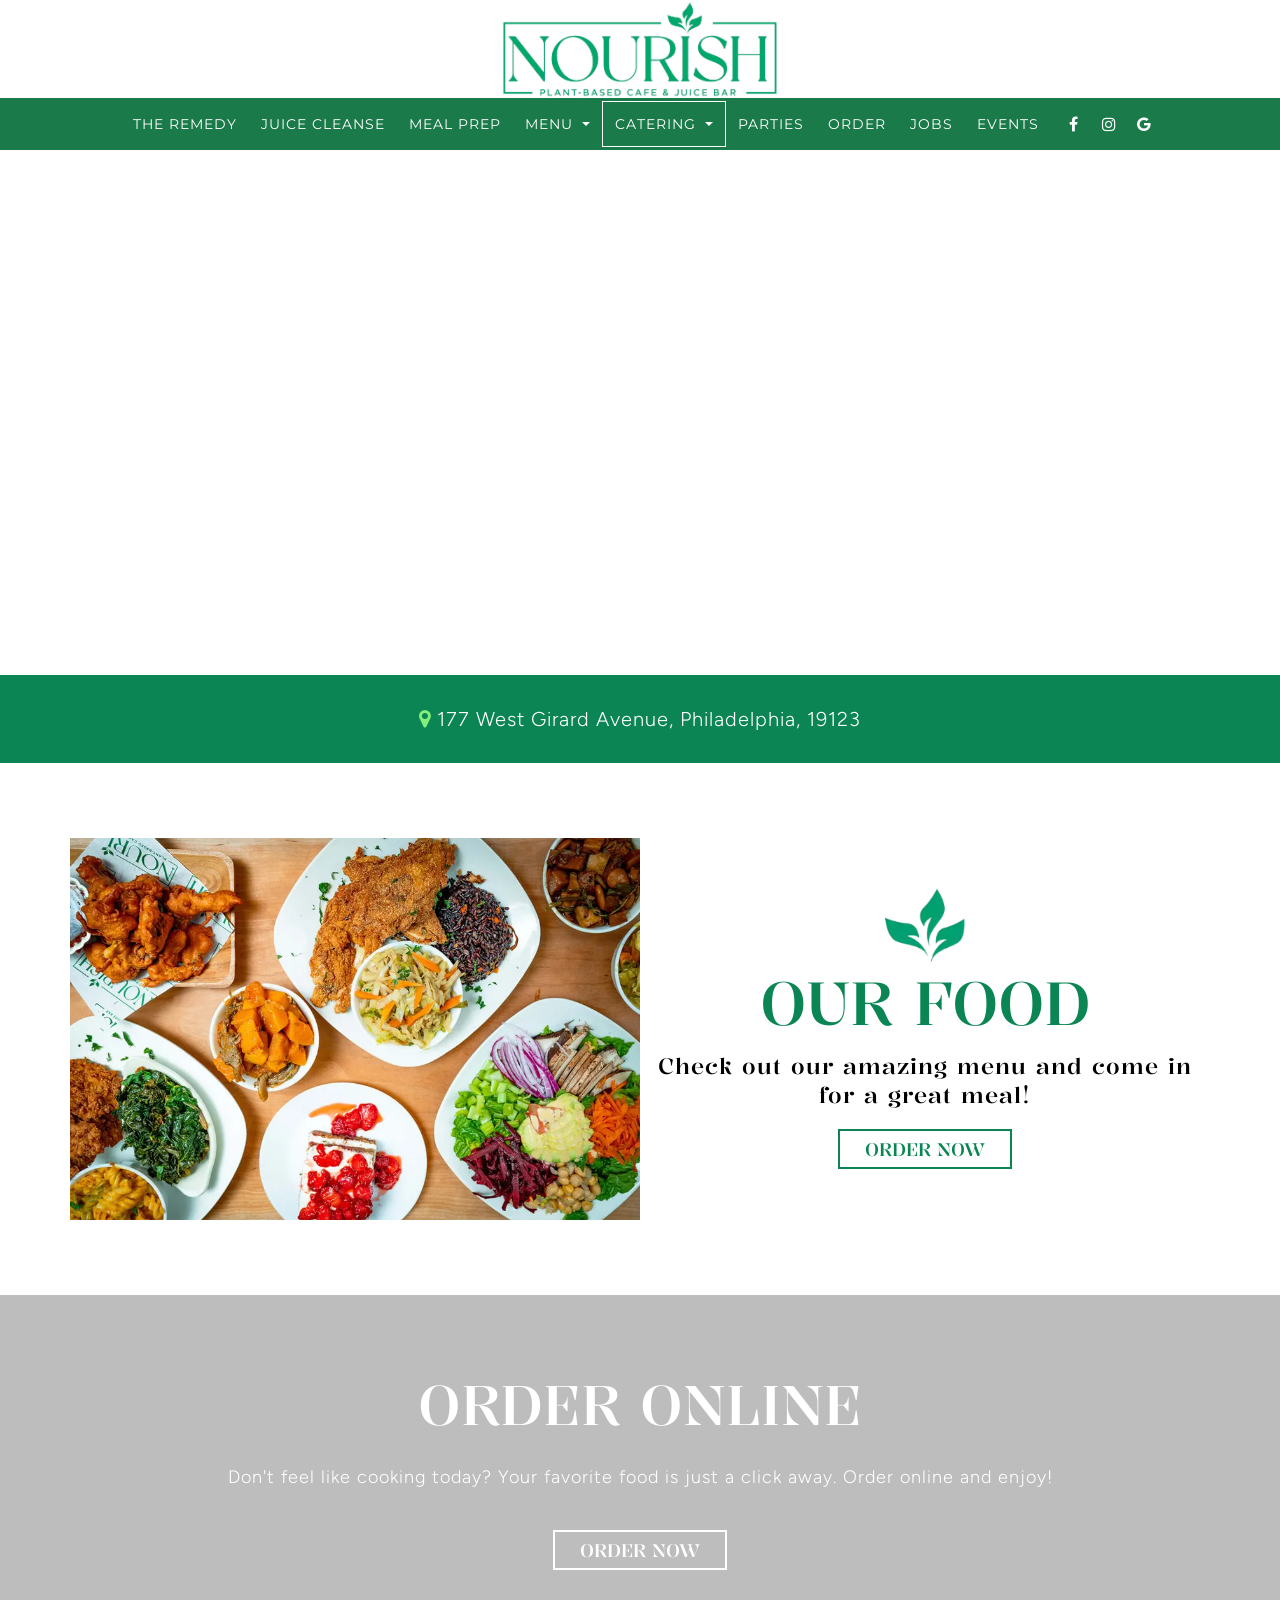
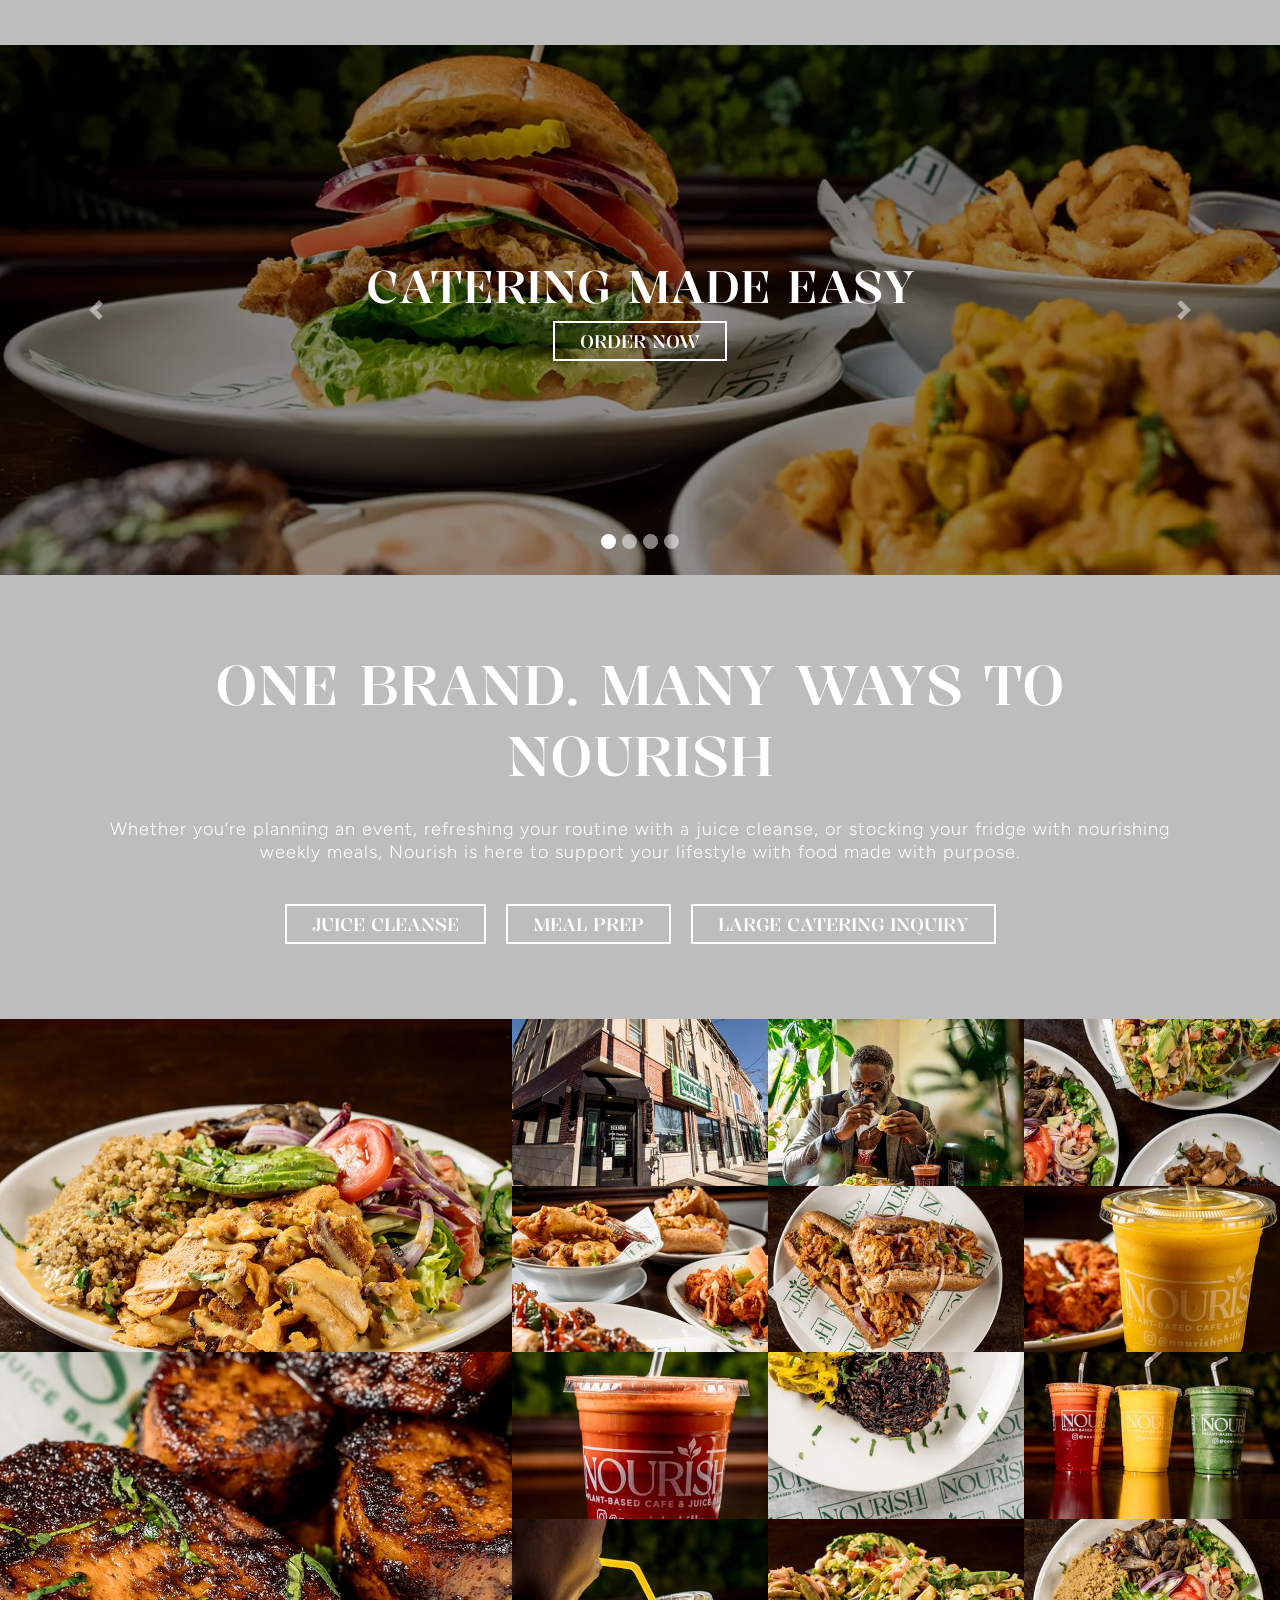
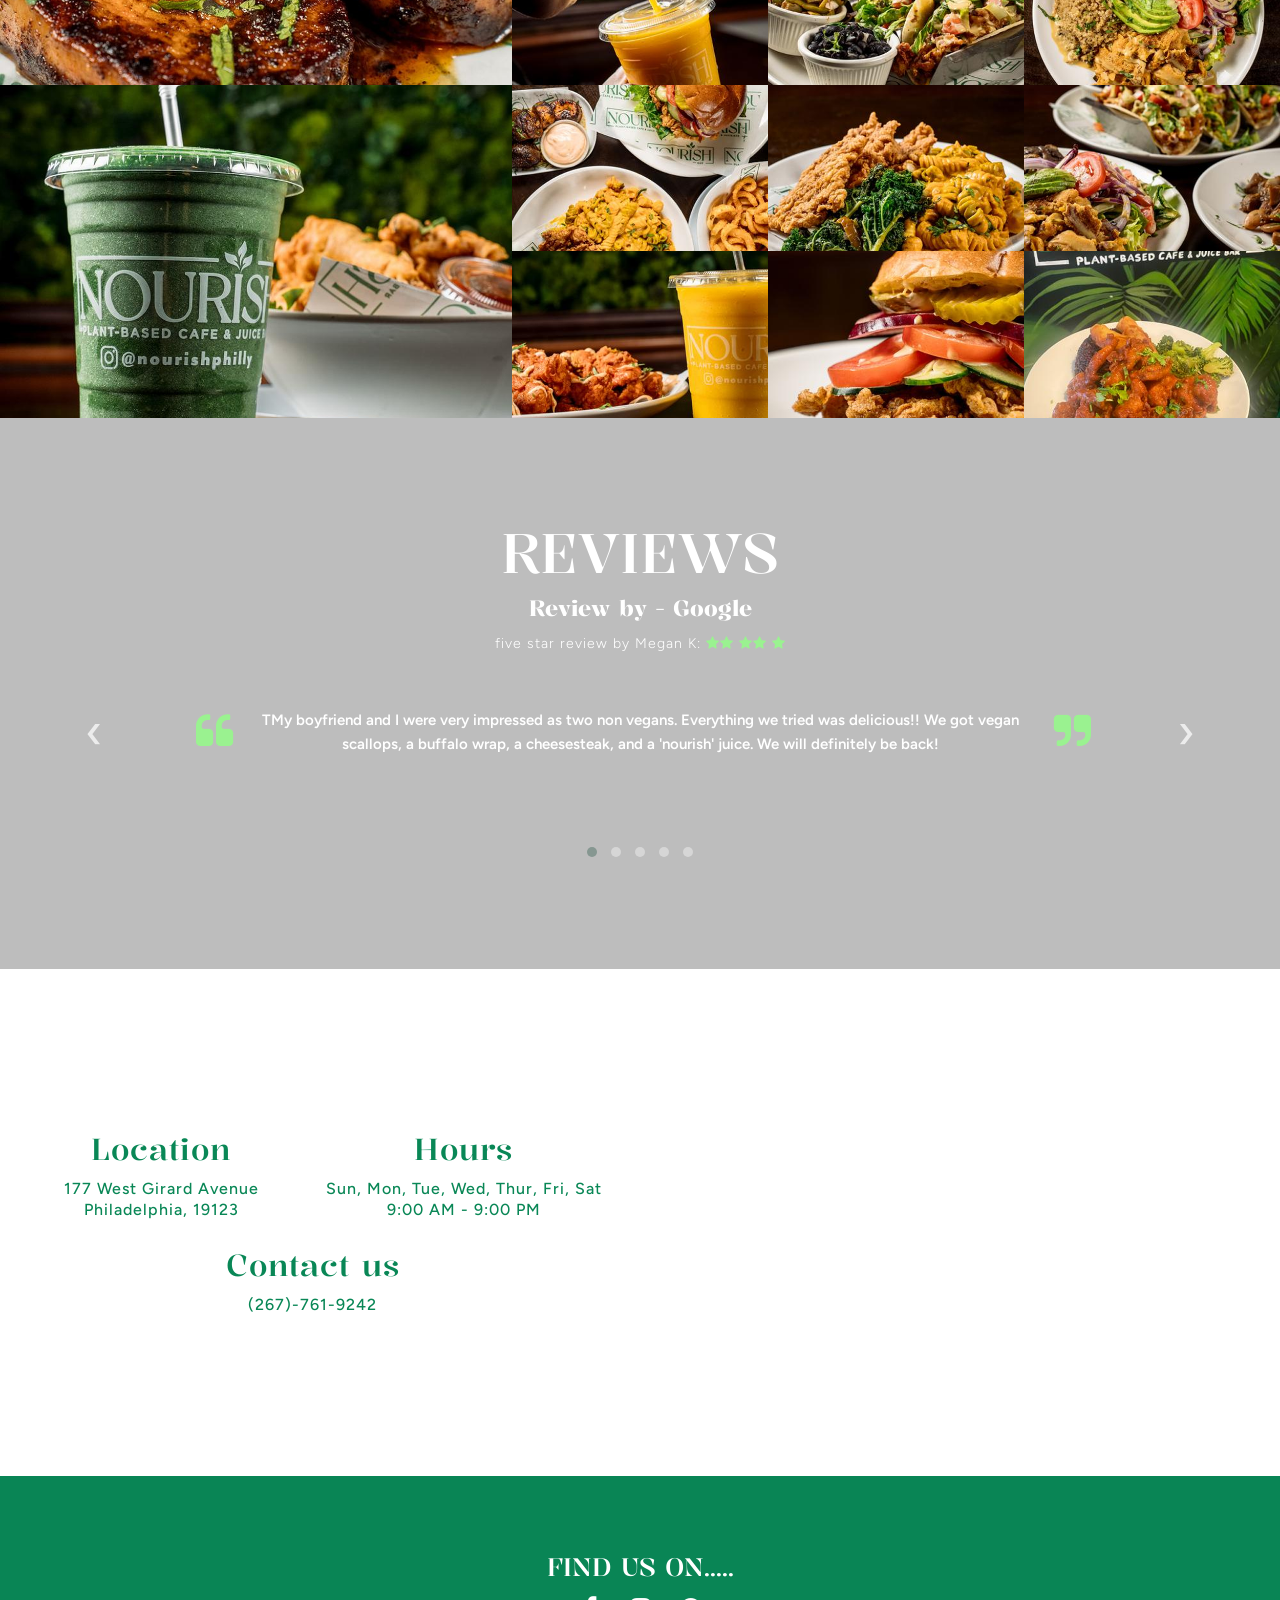
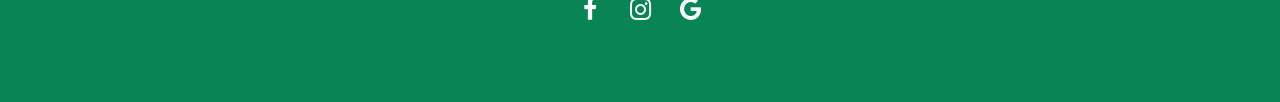
==== index.html @ 9f15de31 "Live pushed" ====
<!DOCTYPE html>
<html lang="en">
<head>
    <meta charset="UTF-8">
    <meta name="viewport" content="width=device-width, initial-scale=1.0, maximum-scale=1">
<meta http-equiv="Cache-Control" content="no-cache, no-store, must-revalidate">
<meta http-equiv="Pragma" content="no-cache">
<meta http-equiv="Expires" content="0">

    <title>Nourish - Home Page</title>
    <link rel="shortcut icon" type="image/jpg" href="assets/images/logo/fav-icon.jpg" />
    <!-- fonts -->
    <link rel="preconnect" href="https://fonts.googleapis.com">
    <link rel="preconnect" href="https://fonts.gstatic.com" crossorigin>
    <link href="https://fonts.googleapis.com/css2?family=Figtree:ital,wght@0,300..900;1,300..900&family=Kalnia:wght@100..700&family=Lato:ital,wght@0,100;0,300;0,400;0,700;0,900;1,100;1,300;1,400;1,700;1,900&family=Montserrat:ital,wght@0,100..900;1,100..900&family=Playfair:ital,opsz,wght@0,5..1200,300..900;1,5..1200,300..900&display=swap" rel="stylesheet">
    <!-- bootstrap -->
    <link rel="stylesheet" href="assets/plugins/booststrap/css/main.css" />
    <!-- owl carousel -->
    <link rel="stylesheet" href="assets/plugins/owl-carousel/owl.carousel.min.css" />
    <link rel="stylesheet" href="assets/plugins/owl-carousel/owl.theme.default.min.css" />
    <!--swiper-->
    <link rel="stylesheet" href="https://cdn.jsdelivr.net/npm/swiper/swiper-bundle.min.css">
    <link rel="stylesheet" href="https://cdnjs.cloudflare.com/ajax/libs/font-awesome/4.7.0/css/font-awesome.min.css">
    <!-- custome css -->
    <link rel="stylesheet" href="assets/css/style.css" />
    <link rel="stylesheet" href="assets/css/resp.css" />
</head>

<body id="page-body">
 
    <div class="page-wrapper">

      <div id="site-header"></div>


        <!--  -->
      <section class="headerSection">
        <div class="video-wrapper">
      
          <!-- VIDEO -->
          <video id="customVideo" autoplay="" muted="" playsinline="" loop="">
            <source src="https://assets.touch2success.com/static/b1cb275a788a9c10f60a93682b1e7039/img/1771952172phphYIK1J.mp4" type="video/mp4">
          </video>
      
          <!-- Play / Pause (starts as pause because autoplaying) -->
          <div class="play-btn" id="playButton">
            <i class="fa fa-pause"></i>
          </div>
      
          <!-- Mute / Unmute (starts muted) -->
          <div class="mute-btn" id="muteButton">
            <i class="fa fa-volume-off"></i>
          </div>
      
        </div>
      </section>
        
        <!--  -->
        <section class="container-fluid px-0">
          <div class="headerContent">
            <p class="mb-0">
            <span> <a href="#mapsSection"> <i class="fa fa-map-marker" aria-hidden="true"></i> </a>
             </span>  177 West Girard Avenue, Philadelphia,  19123
            </p>
          </div>
        </section>
        
        <!--  -->
        <section class="foodSection">
          <div class="container">
            <div class="row align-items-center">
              <div class="col-lg-6 col-md-6 col-sm-12 px-0">
                <div class="foodContentLeftImg">
                  <img loading="lazy" src="./assets/images/headerimg.png" class="img-fluid" alt="Nourish Food">
                </div>
              </div>
              <div class="col-lg-6 col-md-6 col-sm-12">
                <div class="foodContent">
                  <img loading="lazy" src="./assets/images/logo1.png" class="img-fluid logoImg" alt="Nourish Logo">
                  <h1>
                    Our Food
                  </h1>
                  <p>
                    Check out our amazing menu and come in for a great meal!
                  </p>
                  <a href="#" class="orderBtn">
                    Order Now
                  </a>
                </div>
              </div>
            </div>
          </div>
        </section>
        
        <!--  -->
        <section class="onlineSection">
            <div class="order-tmt-section tmt-section section-wrapper">
              <div class="container">
                <h2 class="text-white">Order online</h2>
                <p>Don't feel like cooking today? Your favorite food is just a click away. Order online and enjoy!</p>
                <a class="orderBtn two" href="#">Order Now</a>
              </div>
            </div>
        </section>
        
        <!--  -->
        <section class="carouselSection">
          <div class="container-fluid px-0">
              <div id="carousel" class="carousel slide p-0" data-ride="carousel">
                  <!-- Indicators -->
                  <ul class="carousel-indicators">
                      <li data-target="#carousel" data-slide-to="0" class="active"></li>
                      <li data-target="#carousel" data-slide-to="1"></li>
                      <li data-target="#carousel" data-slide-to="2"></li>
                      <li data-target="#carousel" data-slide-to="3"></li>
                  </ul>
                  <!-- The slideshow -->
                  <div class="carousel-inner">
                  <div class="carousel-item active">
                    <div class="carouselBg" style="background-image: url('./assets/images/carousel1.png');">
                      <div class="content">
                        <h2>
                          Catering made easy
                        </h2>
                        <a class="orderBtn two" href="#">Order Now</a>
                      </div>
                    </div>
                  </div>
                  <div class="carousel-item"> 
                    <div class="carouselBg" style="background-image: url('./assets/images/carousel2.png');">
                      <div class="content">
                        <h2>
                          To taste is to enjoy
                        </h2>
                        <a class="orderBtn two" href="#">Order Now</a>
                      </div>
                    </div>
                  </div>
                  <div class="carousel-item">
                    <div class="carouselBg" style="background-image: url('./assets/images/carousel3.png');">
        
                    </div> 
                  </div>
                  <div class="carousel-item">
                    <div class="carouselBg" style="background-image: url('./assets/images/carousel4.png');">
                      <div class="content">
                        <h2>
                          Your Private Party Spot
                        </h2>
                        <a class="orderBtn two" href="#">Order Now</a>
                      </div>
                    </div>
                  </div>
                  </div>
                  <!-- Left and right controls -->
                  <a class="carousel-control-prev" href="#carousel" data-slide="prev">
                  <span class="carousel-control-prev-icon"></span>
                  </a>
                  <a class="carousel-control-next" href="#carousel" data-slide="next">
                  <span class="carousel-control-next-icon"></span>
                  </a>
              </div>
          
          </div>
          </section>

          <section class="onlineSection">
            <div class="order-tmt-section tmt-section section-wrapper">
              <div class="container">
                <h2 class="text-white">One Brand. Many Ways to Nourish</h2>
                <p>Whether you’re planning an event, refreshing your routine with a juice cleanse, or stocking your fridge with nourishing weekly meals, Nourish is here to support your lifestyle with food made with purpose.</p>
                <div class="brandBtns">
                  <a class="orderBtn two" href="/juice.html">Juice Cleanse</a>
                  <a class="orderBtn two" href="/meal.html">Meal Prep</a>
                  <a class="orderBtn two" href="/catering.html">Large catering inquiry</a>
                </div>
              </div>
            </div>
        </section>
        
         
      
      <!--  -->
        <section class="gallerySection">
       
      
              
      
              <!--  You'll need to add Google Icons to your project for the icons I use. Or use whatever you'd like. I'm a developer; not your mom -->
      
              <div class="gallery">
                  <div class="item bigImg">
                  <div class="lightbox_img_wrap">
                      <img class="lightbox-enabled" src="./assets/images/g1.png" alt="Nourish Order Online" data-imgsrc="./assets/images/g1.png">
                    </div>  
                  </div>
                  <div class="item">
                    <div class="lightbox_img_wrap">
                        <img class="lightbox-enabled" src="./assets/images/g2.png" alt="Nourish Order Online" data-imgsrc="./assets/images/g2.png">
                      </div>   
                  </div>
                  <div class="item">
                    <div class="lightbox_img_wrap">
                        <img class="lightbox-enabled" src="./assets/images/g3.png" alt="Nourish Order Online" data-imgsrc="./assets/images/g3.png">
                      </div>  
                  </div>
                  <div class="item">
                    <div class="lightbox_img_wrap">
                        <img class="lightbox-enabled" src="./assets/images/g4.png" alt="Nourish Order Online" data-imgsrc="./assets/images/g4.png">
                      </div>   
                  </div>
                  <div class="item">
                    <div class="lightbox_img_wrap">
                        <img class="lightbox-enabled" src="./assets/images/g5.png" alt="Nourish Order Online" data-imgsrc="./assets/images/g5.png">
                      </div>   
                  </div>
                  <div class="item">
                    <div class="lightbox_img_wrap">
                        <img class="lightbox-enabled" src="./assets/images/g6.png" alt="Nourish Order Online" data-imgsrc="./assets/images/g6.png">
                      </div>  
                  </div>
                  <div class="item">
                    <div class="lightbox_img_wrap">
                        <img class="lightbox-enabled" src="./assets/images/g7.png" alt="Nourish Order Online" data-imgsrc="./assets/images/g7.png">
                      </div> 
                  </div>
                </div>
            
                <div class="gallery">
                  <div class="item bigImg">
                    <div class="lightbox_img_wrap">
                        <img class="lightbox-enabled" src="./assets/images/g8.png" alt="Nourish Order Online" data-imgsrc="./assets/images/g8.png">
                      </div>  
                  </div>
                  <div class="item">
                    <div class="lightbox_img_wrap">
                        <img class="lightbox-enabled" src="./assets/images/g9.png" alt="Nourish Order Online" data-imgsrc="./assets/images/g9.png">
                      </div>   
                  </div>
                  <div class="item">
                    <div class="lightbox_img_wrap">
                        <img class="lightbox-enabled" src="./assets/images/g10.png" alt="Nourish Order Online" data-imgsrc="./assets/images/g10.png">
                      </div>   
                  </div>
                  <div class="item">
                    <div class="lightbox_img_wrap">
                        <img class="lightbox-enabled" src="./assets/images/g11.png" alt="Nourish Order Online" data-imgsrc="./assets/images/g11.png">
                      </div> 
                  </div>
                  <div class="item">
                    <div class="lightbox_img_wrap">
                        <img class="lightbox-enabled" src="./assets/images/g12.png" alt="Nourish Order Online" data-imgsrc="./assets/images/g12.png">
                      </div>   
                  </div>
                  <div class="item">
                    <div class="lightbox_img_wrap">
                        <img class="lightbox-enabled" src="./assets/images/g13.png" alt="Nourish Order Online" data-imgsrc="./assets/images/g13.png">
                      </div>   
                  </div>
                  <div class="item">
                    <div class="lightbox_img_wrap">
                        <img class="lightbox-enabled" src="./assets/images/g14.png" alt="Nourish Order Online" data-imgsrc="./assets/images/g14.png">
                      </div>   
                  </div>
                </div>
            
                <div class="gallery">
                  <div class="item bigImg">
                    <div class="lightbox_img_wrap">
                        <img class="lightbox-enabled" src="./assets/images/g15.png" alt="Nourish Order Online" data-imgsrc="./assets/images/g15.png">
                      </div>   
                  </div>
                  <div class="item">
                    <div class="lightbox_img_wrap">
                        <img class="lightbox-enabled" src="./assets/images/g16.png" alt="Nourish Order Online" data-imgsrc="./assets/images/g16.png">
                      </div>   
                  </div>
                  <div class="item">
                    <div class="lightbox_img_wrap">
                        <img class="lightbox-enabled" src="./assets/images/g17.png" alt="Nourish Order Online" data-imgsrc="./assets/images/g17.png">
                      </div>   
                  </div>
                  <div class="item">
                    <div class="lightbox_img_wrap">
                        <img class="lightbox-enabled" src="./assets/images/g18.png" alt="Nourish Order Online" data-imgsrc="./assets/images/g18.png">
                      </div>   
                  </div>
                  <div class="item">
                    <div class="lightbox_img_wrap">
                        <img class="lightbox-enabled" src="./assets/images/g19.png" alt="Nourish Order Online" data-imgsrc="./assets/images/g19.png">
                      </div>  
                  </div>
                  <div class="item">
                    <div class="lightbox_img_wrap">
                        <img class="lightbox-enabled" src="./assets/images/g20.png" alt="Nourish Order Online" data-imgsrc="./assets/images/g20.png">
                      </div>  
                  </div>
                  <div class="item">
                    <div class="lightbox_img_wrap">
                        <img class="lightbox-enabled" src="./assets/images/g21.png" alt="Nourish Order Online" data-imgsrc="./assets/images/g21.png">
                      </div>   
                  </div>
                </div>
      
      <section class="lightbox-container">
        <div class="lightbox-image-wrapper">
        <img alt="lightboximage" class="lightbox-image">
           
          <span class="material-symbols-outlined material-icons lightbox-btn left" id="left">
          <i class="fa fa-arrow-left" aria-hidden="true"></i>
          </span>
            <span class="material-symbols-outlined material-icons lightbox-btn right" id="right">
              <i class="fa fa-arrow-right" aria-hidden="true"></i>
          </span>
          <span id="close" class="close material-icons material-symbols-outlined">
              <i class="fa fa-times" aria-hidden="true"></i>
          </span>
        </div>
      </section>
      
            
          </section>
      
          <!--  -->
          <section class="reviewSection"> 
      
            <div class="container">
      
              <h2 class="text-center">
                Reviews
              </h2>
      
              <div class="carouselCenter">
                <div class="owl-carousel owl-theme">
                    <div class="item hovercontent">
                      <div class="reviewContent">
                        <h3>Review by - Google</h3>
                        <p>
                          <span class="visuallyhidden">five star review by</span>
                        Megan K:
                          <i class="fa fa-star"></i><i class="fa fa-star"></i>
                          <i class="fa fa-star"></i><i class="fa fa-star"></i>
                          <i class="fa fa-star"></i>
                        </p>
              
                        <div class="review-text">
                          <i class="fa fa-quote-left quote-left"></i>
                          <blockquote>
                            TMy boyfriend and I were very impressed as two non vegans. Everything we tried was delicious!! We got vegan scallops, a buffalo wrap, a cheesesteak, and a 'nourish' juice. We will definitely be back!
                          </blockquote>
                          <i class="fa fa-quote-right quote-right"></i>
                        </div>
                      </div>
                    </div>
                    <div class="item hovercontent">
                      <div class="reviewContent">
                        <h3>Review by – Google</h3>
                        <p>
                          <span class="visuallyhidden">five star review by</span>
                          Linda S:
                          <i class="fa fa-star"></i><i class="fa fa-star"></i>
                          <i class="fa fa-star"></i><i class="fa fa-star"></i>
                          <i class="fa fa-star"></i>
                        </p>
              
                        <div class="review-text">
                          <i class="fa fa-quote-left quote-left"></i>
                          <blockquote>
                              The team was friendly. The food was amazing. I am not vegan and I didn't even miss meat. Felt like soul food and a calm environment.
                          </blockquote>
                          <i class="fa fa-quote-right quote-right"></i>
                        </div>
                      </div>
                    </div>
                    <div class="item hovercontent">
                      <div class="reviewContent">
                        <h3>Review by – Google</h3>
                        <p>
                          <span class="visuallyhidden">five star review by</span>
                          Suzann C:
                          <i class="fa fa-star"></i><i class="fa fa-star"></i>
                          <i class="fa fa-star"></i><i class="fa fa-star"></i>
                          <i class="fa fa-star"></i>
                        </p>
              
                        <div class="review-text">
                          <i class="fa fa-quote-left quote-left"></i>
                          <blockquote>
                              I absolutely love Nourish! Food is so good! My go to Vegan spot in Philly!! My favorite is the fried chicken made from mushroom. They do not disappoint!
                          </blockquote>
                          <i class="fa fa-quote-right quote-right"></i>
                        </div>
                      </div>
                    </div>
                    <div class="item hovercontent">
                      <div class="reviewContent">
                        <h3>Review by – Google</h3>
                        <p>
                          <span class="visuallyhidden">five star review by</span>
                          Kate C:
                          <i class="fa fa-star"></i><i class="fa fa-star"></i>
                          <i class="fa fa-star"></i><i class="fa fa-star"></i>
                          <i class="fa fa-star"></i>
                        </p>
              
                        <div class="review-text">
                          <i class="fa fa-quote-left quote-left"></i>
                          <blockquote>
                              The juices and smoothies are excellent and the food is out of this world! I had the vegan Fried Chicken Sandwich tonight and it was NEXT LEVEL! Maybe the best I've ever had. I can't wait to go back to try more of the menu.
                          </blockquote>
                          <i class="fa fa-quote-right quote-right"></i>
                        </div>
                      </div>
                    </div>
                    <div class="item hovercontent">
                      <div class="reviewContent">
                        <h3>Review by – Google</h3>
                        <p>
                          <span class="visuallyhidden">five star review by</span>
                          Taylor F:
                          <i class="fa fa-star"></i><i class="fa fa-star"></i>
                          <i class="fa fa-star"></i><i class="fa fa-star"></i>
                          <i class="fa fa-star"></i>
                        </p>
              
                        <div class="review-text">
                          <i class="fa fa-quote-left quote-left"></i>
                          <blockquote>
                              Honestly some of the best food in the city. Immaculate vibes, friendly workers, huge portions. The breading on the fried mushrooms is to die for.
                          </blockquote>
                          <i class="fa fa-quote-right quote-right"></i>
                        </div>
                      </div>
                    </div>
      
                </div>
            </div>
            </div>
            
          </section>
      
          <!--  -->
          <section class="mapSection">
            <div class="container-fluid px-0">
              <div class="row justify-content-center align-items-center">
                <div class="col-lg-6 col-md-7 col-sm-12 px-0">
                  <div class="locationContents">
                    <div class="locOne">
                      <p>
                        <span> Location </span> 177 West Girard Avenue <br> Philadelphia, 19123
                      </p>
                    </div>
                    <div class="locOne two">
                      <p>
                        <span> Hours </span> Sun, Mon, Tue, Wed, Thur, Fri, Sat <br> 9:00 AM - 9:00 PM
                      </p>
                    </div>
                    <div class="locTwo">
                      <p class="mb-0">
                        <span> Contact us </span>
                        <a href="tel:(267)-761-9242"> (267)-761-9242 </a>
                      </p>
                    </div>
                  </div>
                  
                  
                  
                </div>
                <div class="col-lg-6 col-md-5 col-sm-12 px-0">
                  <div class="maps" id="mapsSection">
                    <iframe src="https://www.google.com/maps/embed?pb=!1m18!1m12!1m3!1d3057.737915063588!2d-75.13887!3d39.969612!2m3!1f0!2f0!3f0!3m2!1i1024!2i768!4f13.1!3m3!1m2!1s0x89c6c86eec733bcb%3A0x32b869b15f06f24c!2s177%20W%20Girard%20Ave%2C%20Philadelphia%2C%20PA%2019123%2C%20USA!5e0!3m2!1sen!2sin!4v1772026514512!5m2!1sen!2sin" style="border:0;" allowfullscreen="" loading="lazy" referrerpolicy="no-referrer-when-downgrade"></iframe>
                  </div>
                </div>
              </div>
            </div>
          </section>
      
          <!--  -->
         
          <div id="footer"></div>
        
        </div>


    
    

    <!-- jquery -->
    <script src="assets/plugins/jquery/slim.js"></script>
    <!-- bootstrap -->
    <script src="assets/plugins/booststrap/js/popper.js"></script>
    <script src="assets/plugins/booststrap/js/main.js"></script>
<script src="https://code.jquery.com/jquery-3.5.1.slim.min.js"></script>

    <!-- owl carousel -->
    <script src="assets/plugins/owl-carousel/owl.carousel.min.js"></script>
    <!-- custome js -->
    <script src="assets/js/custome.js"></script>
</body>
</html>
---- assets/css/style.css ----
:root{
  --html-primary : #0b8553;
  --html-secondary :#008654;
  --black-color : #000000;
  --white-color : #ffffff;
  --line-color: #067acc;
  --green:      #1a7a4a;
  --green-dark: #155e39;
  --red-accent: #c0392b;
  --white:      #ffffff;
}

body, html {
  scroll-behavior: smooth;
}

/* HEADER */
 

/* ─────────────────────────────────────────
   ROOT FIX: position:fixed takes the header
   completely out of document flow.
   The page body NEVER reflows when the
   header shrinks, so the jerk is impossible.
───────────────────────────────────────── */
#site-header {
  position: fixed;
  top: 0; left: 0; right: 0;
  z-index: 1000;
  will-change: transform;        /* own GPU layer */
  transition: box-shadow 0.35s ease;
}

#site-header.scrolled {
  box-shadow: 0 3px 16px rgba(0,0,0,0.18);
}

 

/* ── Logo bar ── */
.logo-bar {
  background: var(--white);
  text-align: center; 
  transition: padding 0.35s ease;
}
#site-header.scrolled .logo-bar img{ width: 150px; transition: all 0.2s linear; } 
#site-header .logo-bar img{transition: all 0.2s linear; } 

/* ── Logo box ── */
.logo-wrap {
  position: relative;
  transition: padding 0.35s ease;
}
#site-header.scrolled .logo-wrap { padding: 4px 16px 3px; }
.logo-wrap img{ 
  width: 280px;
}
/* leaf decorations */
 
.logo-wrap::before { left: 22px;  transform: rotate(-20deg); }
.logo-wrap::after  { right: 22px; transform: scaleX(-1) rotate(-20deg); }
#site-header.scrolled .logo-wrap::before,
#site-header.scrolled .logo-wrap::after { opacity: 0; }

/* ── Logo text
   CRITICAL: font-size NEVER changes.
   We scale with transform — GPU only, zero reflow. ── */
.logo-name {
  font-family: 'Playfair Display', serif;
  font-size: 2.6rem;           /* constant */
  font-weight: 700;
  letter-spacing: 6px;
  color: var(--green);
  line-height: 1;
  text-transform: uppercase;
  display: inline-block;
  transform-origin: top center;
  transition: transform 0.35s ease, letter-spacing 0.35s ease;
}
#site-header.scrolled .logo-name {
  transform: scale(0.52);      /* looks like ~1.35rem, no layout shift */
  letter-spacing: 3px;
}

html {
  overflow-y: scroll;
}

/* ── Subtitle ── */
.logo-sub {
  font-family: 'Lato', sans-serif;
  font-size: 0.58rem;
  letter-spacing: 3.5px;
  color: var(--green);
  text-transform: uppercase;
  margin-top: 2px;
  display: block;
  transform-origin: top center;
  transition: opacity 0.3s ease, transform 0.3s ease, margin-top 0.3s ease;
}
#site-header.scrolled .logo-sub {
  opacity: 0;
  transform: scaleY(0);
  margin-top: 0;
}

/* ── Nav bar ── */
.main-nav { background: var(--green); }

.main-nav .navbar { padding: 0; min-height: 48px; }

.main-nav .navbar-nav .nav-link,
.main-nav .navbar-nav .dropdown-toggle {
  font-size: 14px;
  font-weight: 400;
  letter-spacing: 1px;
  text-transform: uppercase;
  color: #fff !important;
  padding: 14px 12px !important;
  transition: background 0.2s;
  position: relative;
  font-family: "Montserrat", sans-serif;
}
/* .main-nav .navbar-nav .nav-item:hover > .nav-link { background: rgba(0,0,0,0.15); } */

.main-nav .navbar-nav .nav-item.highlighted > .nav-link {
  border: 1.5px solid #fff;
  padding: 10px 12px !important;
}
.social-icons-holder.mobile {
  display: none !important;
}

.social-icons .nav-link { font-size: 1rem; padding: 14px 7px !important; }
.navbar .social-links {
  gap: 5px;
}
.navbar .contact-icon {
  width: 30px;
  height: 30px;
}
.nav-link::before{
  content: '';
  position: absolute;
  bottom: 10px;
  left: 0;
  width: 0; 
  transition: all 0.3s linear;
  border-bottom: 2px solid var(--white-color);
}
.nav-link:hover::before{
  width: 100%;
}
.dropdown-item {
  font-family: "Montserrat", sans-serif;
  font-weight: 300;
  color: #fff;
  font-size: 14px;
}


/* ── Smooth dropdown — open AND close ── */
.main-nav .dropdown-menu {
  display: block !important;
  max-height: 0;
  overflow: hidden;
  visibility: hidden;
  transition: max-height 0.5s linear, visibility 0s linear 0.35s;
}

.main-nav .dropdown-menu.show {
  max-height: 300px;
  visibility: visible;
  transition: max-height 0.5s linear, visibility 0s linear 0s;
}


/* Dropdowns */
.dropdown-menu {
  background: var(--green);
  border: none; border-radius: 0;
  min-width: 160px; padding: 0; margin-top: 0;
}
.dropdown-menu .dropdown-item {
  /* font-family: 'Lato', sans-serif;
  font-size: 0.72rem; font-weight: 700;
  letter-spacing: 1.4px; text-transform: uppercase;
  color: #fff; padding: 10px 18px; */
}
.dropdown-menu .dropdown-item:hover { background: rgba(255,255,255,0.12); color: #fff; }

/* Hamburger */
.navbar-toggler { border-color: rgba(255,255,255,0.5); }
.navbar-toggler-icon {
  background-image: url("data:image/svg+xml,%3csvg xmlns='http://www.w3.org/2000/svg' width='30' height='30' viewBox='0 0 30 30'%3e%3cpath stroke='rgba(255,255,255,0.9)' stroke-linecap='round' stroke-miterlimit='10' stroke-width='2' d='M4 7h22M4 15h22M4 23h22'/%3e%3c/svg%3e");
}

/* ── Hero ── */
.hero-placeholder {
  height: 1800px;
  background: linear-gradient(160deg, #c8d8c8 0%, #a0b8a0 50%, #8aaa8a 100%);
  display: flex; align-items: center; justify-content: center;
  color: rgba(255,255,255,0.75);
  font-family: 'Lato', sans-serif; font-size: 0.9rem;
  letter-spacing: 2px; text-transform: uppercase;
}

/* HEADER */

 .close:not(:disabled):not(.disabled):focus,  .close:not(:disabled):not(.disabled):hover {
    opacity: 1;
}

         .gallerySection {
            z-index: 99;
        }

 .lightbox-container {
    position: fixed;
}
 .lightboxpreview {
   transition: all .3s linear;
padding-top:60%;
  cursor:pointer;
  background-size:cover;
}
   
 .lightbox-content {
max-height:75svh;
  height:75svh;
}

 .lightbox-close { 
  cursor:pointer;
    margin-left: auto;
  position:absolute;
  right:-30px;
  top:-30px;
  color:white;
    font-size: 2rem;
    font-weight: 700;
    line-height: 1;}

     .modalscale {transform:scale(0);
opacity:0;}



 .lightbox-container,  .lightbox-btn,  .lightbox-image-wrapper,  .lightbox-enabled{transition:all .4s ease-in-out;}
.lightbox_img_wrap {padding-top:65%;
  position:relative;
  overflow:hidden;
  width: 100%;
  height: 100%;
}
 .lightbox-enabled:hover {
  transform:scale(1.1)
}
 .lightbox-enabled {width:100%;
height:100%;
  position:absolute;
  top:0;
object-fit:cover;
cursor:pointer;}

 .lightbox-container {width:100vw;
height:100vh;
position:fixed;
top:0;
left:0;
  display:flex;
  align-items:center;
  justify-content:center;
background-color:rgba(0,0,0,.6);
z-index:9999;
opacity:0;
pointer-events:none;
}

 .lightbox-container.active {
  opacity:1;
  pointer-events:all;
}
 .lightbox-image-wrapper {
  display:flex;
  transform:scale(0);
  align-items:center;
  justify-content:center;
  max-width:90vw;
  max-height:90vh;
  position: relative;
    background: #fff;
    padding: 5px;
}
 .lightbox-container.active .lightbox-image-wrapper {transform:scale(1);}
 .lightbox-btn,  #close {
    color: white;
    z-index: 9999999;
    cursor: pointer;
    position: absolute;
    font-size: 18px;
    background: #000;
    width: 40px;
    height: 40px;
    display: flex;
    align-items: center;
    justify-content: center;
    border-radius: 50%;
    border: 2px solid #fff;

}

 #close {
    top: -15px;
    right: -10px;
    background: #000;
    width: 40px;
    height: 40px;
    display: flex;
    align-items: center;
    justify-content: center;
    border-radius: 50%;
    border: 2px solid #fff;
    font-size: 18px;
}

 .left {left:10px;}
 .right {right:10px;}
 

 .lightbox-image {
    width: 500px;
    max-height: 500px;
    object-fit: cover;
 }

@keyframes slideleft {
  33% {transform:translateX(-300px);
  opacity:0;
  }
  66% {transform:translateX(300px);
  opacity:0;
  }
}


 .slideleft {
   animation-name: slideleft;
 animation-duration: .5s; 
 animation-timing-function: ease; 
}
@keyframes slideright {
  33% {transform:translateX(300px);
  opacity:0;}
  66% {transform:translateX(-300px);
  opacity:0;}
}


 .slideright{
   animation-name: slideright;
 animation-duration: .5s; 
 animation-timing-function: ease; 
}
	
 .close {
    opacity: 1;
}
	
	

    .nav-pills {
      gap: 25px;
    }  

      

    
    
    /*  */
          body  { 
          font-family: "Figtree", sans-serif; 
          color: #6c6a6a; 
          line-height: 24px; 
          overflow-x: hidden; 
          scroll-behavior: smooth; 
          background-color: #fff;
          } 
          
          p {
         margin-bottom: 25px; 
         font-size: 20px;
          font-family: "Figtree", sans-serif;
          color: #fff;
          letter-spacing: 1px;
          line-height: 1.9em;
          font-weight: 200;
         }
      
          p > a {
         color: inherit;
         }
          h1,  h2,  h3,  h4,  h5,  h6 {
         line-height: 1.3;
         font-family: "Kalnia", serif;
         }
          .row {
         margin: 0 -15px!important;
         }
         
          section {
         position: relative;
         z-index: 1;
         background-size: cover;
         background-position: center center;
         background-repeat: no-repeat;
         }   
          .btn {
         font-size: 14px;
         border-radius: 0;
         padding: 0 30px;
         line-height: 50px;
         }  
    
           #lightbox {
        display: none;
      }
         #lightbox.active {
        display: flex;
      }

      /* section{
        padding: 70px 0;
        position: relative;
        z-index: 0;
       } */
      
          .overlay{
            content: "";
          background: rgb(0 0 0 / 58%);
          position: absolute;
          width: 100%;
          height: 100%;
          top: 0;
          left: 0;
          z-index: -1;
         }
      
          h1 {
          font-size: 70px;
          color: var(--html-primary);
          font-weight: 500;
          text-transform: uppercase;
          margin-top: 0;
         }
          h2 {
          font-size: 65px;
          color: #ffffff;
          font-weight: 500;
          text-transform: uppercase;
         }
          h3 {
          color: #fff;
        font-size: 25px;
        font-weight: 600;
          }
          h4 {
          
         }
          h5 {
          
         }
          h6 {
          
         }
      
               video {
        width: 100%;
        display: block;
      }
      
      
         .controls {
        position: absolute;
          bottom: 20px;
          width: 100%;
          display: flex;
          align-items: center;
          gap: 10px;
          padding: 10px;
      }
      
        .controls button {
        background: none;
          border: none;
          color: #fff;
          font-size: 40px;
          cursor: pointer;
          font-weight: 900;
          width: 40px;
          height: 40px;
      }
       .headerSection {
          overflow: hidden;
      }
        #mute {
        width: 50px;
          height: 50px;
          background-size: contain;
          background-repeat: no-repeat;
          border: none;
          cursor: pointer;
      }
      
        .volume-on {
        background-image: url("https://assets.touch2success.com/static/b1cb275a788a9c10f60a93682b1e7039/img/1771956388phpkcCbmr.png") !important;
        filter: invert(1);
      }
      
        .volume-mute {
        background-image: url("https://assets.touch2success.com/static/b1cb275a788a9c10f60a93682b1e7039/img/1771956388php33QjFG.png") !important;
        filter: invert(1);
      }
       .headerContent {
        background: var(--html-primary);
          padding: 25px 10px;
          text-align: center;
      }
       .foodSection {
        padding: 100px 0;
      }
       .foodContent {
        text-align: center;
      }
       .logoImg {
        width: 80px;
      }
       .foodContent p{ 
        font-size: 28px;
          font-weight: 500;
          margin-bottom: 30px;
          color: #000;
          font-family: "Kalnia", serif;
          line-height: 1.3;
      }
       .orderBtn {
        color: var(--html-primary);
          background: #ff000000;
          font-size: 18px;
          border: 2px solid var(--html-primary);
          padding: 8px 30px;
          display: inline-block;
          font-family: "Kalnia", serif;
          text-transform: uppercase;
          font-weight: 500;
      }
      
       .orderBtn:hover {
        text-decoration: none;
          background-color: var(--html-secondary);
          background: var(--html-secondary);
          color: #fff;
          border-width: 2px;
          border-style: solid;
          border-color: var(--html-secondary);
          opacity: 1;
          -webkit-animation-duration: 0.3s;
          animation-duration: 0.3s;
          -webkit-animation-timing-function: linear;
          animation-timing-function: linear;
          -webkit-animation-iteration-count: 1;
          animation-iteration-count: 1;
          -webkit-animation-name: a-wobble-vertical;
          animation-name: a-wobble-vertical;
          -webkit-animation-duration: 1s;
          animation-duration: 1s;
      }
      /* Wobble Vertical -> animation 3 */
      @-webkit-keyframes a-wobble-vertical {
        16.65% {
          -webkit-transform: translateY(8px);
          transform: translateY(8px);
        }
        33.3% {
          -webkit-transform: translateY(-6px);
          transform: translateY(-6px);
        }
        49.95% {
          -webkit-transform: translateY(4px);
          transform: translateY(4px);
        }
        66.6% {
          -webkit-transform: translateY(-2px);
          transform: translateY(-2px);
        }
        83.25% {
          -webkit-transform: translateY(1px);
          transform: translateY(1px);
        }
        100% {
          -webkit-transform: translateY(0);
          transform: translateY(0);
        }
      }
      @keyframes a-wobble-vertical {
        16.65% {
          -webkit-transform: translateY(8px);
          transform: translateY(8px);
        }
        33.3% {
          -webkit-transform: translateY(-6px);
          transform: translateY(-6px);
        }
        49.95% {
          -webkit-transform: translateY(4px);
          transform: translateY(4px);
        }
        66.6% {
          -webkit-transform: translateY(-2px);
          transform: translateY(-2px);
        }
        83.25% {
          -webkit-transform: translateY(1px);
          transform: translateY(1px);
        }
        100% {
          -webkit-transform: translateY(0);
          transform: translateY(0);
        }
      }
       .onlineSection {
        background-image: url('https://assets.touch2success.com/static/b1cb275a788a9c10f60a93682b1e7039/img/1771959519php3Tkv75.jpg');
        background-size: cover;
        padding: 100px 0;
        text-align: center;
      }
       .orderBtn.two {
        color: #ffffff;
        border: 2px solid #ffffff;
      }
       .orderBtn.two:hover {
        background-color: #fff;
        color: var(--html-secondary);
        transition: all 0.2s linear;
      }
       .carouselBg {
        min-height: 650px;
          background-repeat: no-repeat;
          background-size: cover;
          display: flex;
          justify-content: center;
          background-position: center;
      }
       .carousel-item .content{ 
        display: flex;
          align-items: center;
          justify-content: center;
          flex-direction: column;
          z-index: 1;
          text-align: center;
      }
       .carousel-item::after {
        content: '';
          position: absolute;
          top: 0;
          left: 0;
          width: 100%;
          height: 100%;
          background: #0000006f;
          z-index: 0;
      }
        .carousel-inner::after {
        display: none;
      }
      
       .gallery {
        display: grid;
          grid-template-columns: repeat(5, 1fr);
          grid-template-rows: repeat(2, auto);
          gap: 0;
      }
       .gallery .bigImg {
            grid-row-start: 1;
          grid-row-end: 4;
          grid-column-start: 1;
          grid-column-end: 3;
      }
       .gallery { 
        width: 100%;
        height: 100%;
      }
    
        .gallery .item{ 
        overflow: hidden;
        transition: all 0.2s linear;
       }
        .gallery .item img{  
        transition: all 0.2s linear;
        object-fit: cover;
       }
       .fa-map-marker {
        color: #84ee7d;
       }
    
        .gallery .item:hover img{ 
        overflow: hidden;
        transform: scale(1.15) rotate(5deg);
        transition: all 0.2s linear;
       }
         .lb-data .lb-number {
        display: none !important;
      }
          /* .uk-grid>* {
              padding-left: 0;
          }
      
          *+.uk-grid-margin, .uk-grid+.uk-grid, .uk-grid>.uk-grid-margin {
            margin: 0;
          }
      
          .uk-grid {
              margin-left: 0;
          } */
    
           .reviewSection {
            background-image: url('https://assets.touch2success.com/static/b1cb275a788a9c10f60a93682b1e7039/img/1772022039phpP1yaQx.jpg');
            background-size: cover;
            padding: 100px 0;
            text-align: center;  
        background-attachment: fixed;
          }
           .reviewContent p {
            font-size: 14px;
          }
           .reviewContent i.fa.fa-star {
            color: #9af290;
          }
           .review-text {
            width: 80%;
        display: flex;
        align-items: center;
        justify-content: center;
        margin: auto;
          }
           .review-text i{ 
            width: 30px;
        height: 30px;
        font-size: 40px;
        color: #9af290;
          }
    
            blockquote {
        margin-top: 20px;
        padding: 0 25px;
        font-size: 17px;
        color: #fff;
        margin-bottom: 10px;
        height: 100px;
    display: flex;
    align-items: center;
    font-weight: 300;
    }
    .brandBtns {
      gap: 20px;
      display: flex;
      justify-content: center;
      flex-wrap: wrap;
    }
    .onlineSection p{
      line-height: 1.3;
      font-size: 18px;
      margin: 25px 0 40px;
    }
    .reviewSection::after, .onlineSection:after {
      content: '';
      position: absolute;
      top: 0;
      left: 0;
      width: 100%;
      height: 100%;
      background: #00000042;
      z-index: -1;
  }
     .owl-nav { 
        display: flex;
        justify-content: space-between;
        width: 100%;
        top: 30%;
        bottom: 0;
    }
     .owl-nav .owl-prev span{  
        position: absolute;
    top: 0;
    bottom: 0;
    margin: auto;
    left: 0;
    display: flex;
    align-items: center;
    }
     .owl-nav .owl-next span{  
        position: absolute;
    top: 0;
    bottom: 0;
    margin: auto;
    right: 0;
    display: flex;
    align-items: center;
    }
     .owl-nav button span{ 
      font-size: 50px;
      color: #ffffffb6;
    }
     .owl-theme .owl-nav [class*=owl-]:hover {
        background: transparent;
        color: #FFF;
        text-decoration: none;
    }
     .carouselCenter .owl-dots {
      margin-top: 50px;
        z-index: 0;
        position: relative;
    }
    
     .owl-nav:hover button span {
      color: #ffffff;
    }
     .locationContents {
      padding:0 25px;
    }
     .mapSection:after {
      content: '';
      position: absolute;
      top: 0;
      left: 0;
      background-image: url('https://assets.touch2success.com/static/b1cb275a788a9c10f60a93682b1e7039/img/1772026854php6Ff9La.jpg');
      background-size: contain;
      width: 100%;
      height: 100%;
      z-index: -1;
      opacity: 0.5;
    }
     .maps iframe{
      border: 0;
        width: 100%;
        height: 500px;
    }
     .locationContents {
      display: flex;
        flex-wrap: wrap;
        justify-content: center;
        align-items: center;
    }
     .locationContents p{ 
      text-align: center;
      font-size: 20px;
      font-weight: 500;
      color: #098756;
      line-height: 1.3;
    }
     .locationContents p span{  
      font-family: "Kalnia", serif;
        display: block;
        font-size: 30px;
        font-weight: 500;
        margin-bottom: 10px;
    }
     .locOne {
      width: 50%;
    }
     .locTwo {
      width: 100%;
    }
     .socialSection {
      background-color: #098555;
      padding: 75px 0;
      text-align: center;
    }
     .carousel-indicators li {
      width: 20px;
        height: 20px;
        border-radius: 50%;
    }
     .socialSection::after {
      content: '';
      position: absolute;
      top: 0;
      left: 0;
      background-image: url('https://assets.touch2success.com/static/b1cb275a788a9c10f60a93682b1e7039/img/1772029330phpe2flMu.jpg');
    }
     .socialSection h3{
      text-transform: uppercase;
      font-weight: 500;
      text-align: center;
    }
     .socialSection .fa{
      color: #fff;
      font-size: 25px;
    }
     .social-links {
      display: flex;
        align-items: center;
        gap: 15px;
        justify-content: center;
    }
     .contact-icon {
      background-color: #ffffff00;
        width: 35px;
        height: 35px;
        display: flex;
        align-items: center;
        justify-content: center;
      transition: all 0.2s linear;
      color: var(--white-color);
    }
     .contact-icon:hover{
      background-color: #fff;
      transition: all 0.2s linear;
    }
     .contact-icon:hover .fa{ 
      color: #098555;
      transition: all 0.2s linear;
    }
    
     .uk-link-toggle:hover .uk-link,  .uk-link:hover,  a:hover {
      text-decoration: none;
    }
    

          .video-wrapper {position:relative;}
          .video-wrapper video {width:100%;height: 90dvh; display:block;object-fit: cover;}
          .play-btn , .mute-btn{position:absolute; bottom:10px;font-size:40px; color:white; cursor:pointer;  width:50px; height:50px; border-radius:50%; display:flex; align-items:center; justify-content:flex-start; transition:0.3s ease;}
          .play-btn {left: 60px;}
          .mute-btn{left:120px}
      
.logo {
  position: relative;
  max-width: 300px;
  margin: auto;
}
         
 /* Juice Page Start */

.header-main-section {
  position: relative;
  font-family: "Figtree", sans-serif;
  text-transform: uppercase;
  padding: 200px 0 100px;
}
.header-main-section::before{
  content: '';
  position: absolute;
  top: 0;
  left: 0;
  width: 100%;
  height: 100%;
  background-color: var(--black-color);
  opacity: 0.7;
  z-index: -1;
}
.header-main-section h1{
  font-size: 58px; 
  color: var(--white-color);
  margin-bottom: 80px;
}
.juice-section h2{
  font-size: 30px;
  font-weight: 500;
  margin-bottom: 15px;
  color: var(--html-primary);
}
.juice-content h3{
  font-size: 18px;
  text-transform: capitalize;
  font-family: "Figtree", sans-serif;
  font-weight: 300;
  margin: 0;
  width: calc(100% - 50px);
  color: var(--html-primary);
}
.menu-item span {
  display: block;
  width: 50px;
  line-height: 1;
}
.juice-content p{
  font-size: 15px;
  text-transform: none;
  font-family: "Figtree", sans-serif;
  margin-bottom: 0;
  font-weight: 300;
  line-height: 1.5;
  color: var(--html-primary);
}
.juice-section{
  background-color: var(--white-color);
  padding: 40px;
}
.juice-content {
  border-bottom: 1.3px solid var(--html-secondary);
  padding: 10px 0;
}
.juiceParent{
  position: relative;
}
.juiceParent::after{
  content: '';
  position: absolute;
  top: 0;
  left: -15px;
  width: 1px;
  height: 100%;
  background-color: var(--html-secondary);
}
.menu-item{
  display: flex;
  align-items: center;
  justify-content: space-between;
  margin: 0 0 10px 0;
  color: var(--html-primary);
} 
.btn-2{
  width: fit-content;
  margin: auto;
  display: flex;
  margin-top: 60px;
  color: var(--white-color) !important;
  border: 2px solid var(--white-color);
    background: var(--html-primary);
}
.orderBtn.btn-2:hover {
  border-color: var(--green-dark);
  background: var(--white);
  color: var(--green-dark);
}

/* Juice Page End */


/* Meal Page Start */
.meal-main-section {
  position: relative;
  font-family: "Kalnia", serif;
  text-transform: uppercase;
  padding: 200px 0 100px;
}
.meal-main-section::before{
  content: '';
  position: absolute;
  top: 0;
  left: 0;
  width: 100%;
  height: 100%;
  background-color: var(--black-color);
  opacity: 0.8;
  z-index: -1;
}
.meal-main-section h1{
  font-size: 65px; 
  color: var(--white-color);
  margin-bottom: 20px;
}
.meal-image img{
  width: 680px;
  height: 400px;
  margin: 0 auto 30px;
  object-fit: cover;
}
.meal-text{
  margin-bottom: 100px;
}
.meal-text p{
  font-size: 16px;
  text-transform: none;
  width: 80%;
  margin: auto;
  text-align: center;
  line-height: 1.5;
}
.meal-btn {
  position: absolute;
  background-color: var(--white-color);
  color: var(--html-primary);
  border: none;
  padding: 12px 40px;
  display: flex;
  top: -30px;
  left: 0;
  bottom: 0;
  right: 0;
  width: fit-content;
  height: fit-content;
  margin: auto;
}
.meal-btn:hover{
  border: 2px solid var(--white-color);
}
.meal-section span{
  color: var(--html-primary);
  text-transform: capitalize;
  font-family: "Figtree", sans-serif; 
}
.meals-title p{
  text-transform: capitalize;
  text-align: center;
  font-family: "Figtree", sans-serif; 
}
.meal-section h2{
  margin-bottom: 5px;
}
.meal-parent{
  margin-top: 20px;
}

/* Meal Page End */

/* Events Page Start */

.events-main-section{
  position: relative;
  font-family: "Kalnia", serif;
  text-transform: uppercase;
  width: 100%;
  min-height: 900px;
  object-fit: cover;
  padding: 200px 0
}
.events-main-section::before{
  content: '';
  position: absolute;
  top: 0;
  left: 0;
  width: 100%;
  height: 100%;
  background-color: var(--black-color);
  opacity: 0.7;
  z-index: -1;
}
.events-main-section h1{
  font-size: 65px;
  font-weight: 700;
  color: var(--white-color);
  margin-bottom: 20px;
}
.events-heading p{
  text-transform: none;
}

/* Events Page End */


/* Remedy Page Start */
.remedy-main-section{
  position: relative;
  font-family: "Kalnia", serif;
  text-transform: uppercase;
  width: 100%;
  min-height: 900px;
  object-fit: cover;
  padding: 200px 0 0;
}
.remedy-main-section::before{
  content: '';
  position: absolute;
  top: 0;
  left: 0;
  width: 100%;
  height: 100%;
  background-color: var(--black-color);
  opacity: 0.8;
  z-index: -1;
}
.remedy-main-section h1{
  font-size: 65px; 
  color: var(--white-color);
  margin-bottom: 20px;
}
.remedy-btn{
  border: none;
  background-color: var(--white-color);
  color: var(--html-primary);
  gap: 10px; 
  border: 2px solid transparent;
}
.remedy-btn:hover{
  border: 2px solid var(--white-color);
}
.remedy-double-text {
  display: flex;
  gap: 10px;
  align-items: center;
  justify-content: center;
  flex-wrap: wrap;
}

/* Remedy Page End */

/* Catering Page Start */
.catering-main-section {
  position: relative; 
  text-transform: uppercase;
  padding: 200px 0
}
.catering-main-section::before{
  content: '';
  position: absolute;
  top: 0;
  left: 0;
  width: 100%;
  height: 100%;
  background-color: var(--black-color);
  opacity: 0.8;
  z-index: -1;
}
.catering-main-section h1{
  font-size: 65px; 
  color: var(--white-color);
  margin-bottom: 20px;
}
.catering-btn{
  left: 0;
  right: 0;
  margin: 50px auto 70px;
  display: flex;
  width: fit-content;
  background-color: var(--white-color);
  color: var(--html-primary);
  border: unset;
  padding: 15px 40px;
  font-size: 22px;
}
.catering-btn:hover{
  border: 2px solid var(--white-color);
}
.catering-content{
  text-align: start;
}
.catering-content p{
  color: var(--black-color);
}
.catering-sub{
  color: var(--black-color);
  text-transform: none;
  font-size: 16px;
}
.menu-item .catering-amount {
  width: 148px;
  text-transform: none;
}

/* Catering Large Inquiry Start */

.cateringinquiry-main-section {
  position: relative;
  font-family: "Kalnia", serif;
  text-transform: uppercase;
  padding: 200px 0
}
.cateringinquiry-main-section::before{
  content: '';
  position: absolute;
  top: 0;
  left: 0;
  width: 100%;
  height: 100%;
  background-color: var(--white-color);
  opacity: 0.9;
  z-index: -1;
}
.cateringinquiry-main-section h1{
  font-size: 35px;
  margin-bottom: 30px;
  font-weight: 700;
  color: var(--black-color);
  font-family: 'Lato', sans-serif;
  text-transform: none;
}
.catering-para p{
  color: var(--black-color);
  text-transform: none;
  font-weight: 600;
  text-align: center;
  font-size: 16px;
  font-weight: 500;

}
.catering-food-image{
  position: relative;
}
.catering-food-image img{
  width: 400px;
  height: 180px;
  object-fit: cover;
}
.catering-food-image:hover img{
  outline: 4px solid var(--line-color);
}
/* Catering Large Inquiry End */

/* Catering Page End */


/* Drinks Page Start */
.drinks-main-section {
  position: relative;
  font-family: "Kalnia", serif;
  text-transform: uppercase;
  padding: 200px 0;
  width: 100%;
  min-height: 900px;
}
.drinks-main-section::before{
  content: '';
  position: absolute;
  top: 0;
  left: 0;
  width: 100%;
  height: 100%;
  background-color: var(--html-primary);
  opacity: 0.85;
  z-index: -1;
}
.drinks-main-section h1{
  font-size: 65px; 
  color: var(--white-color);
  margin-bottom: 20px;
}
.drinks-heading p{
  text-transform: none;
}

/* Drinks Page End */

/* Food Page Start */
.food-main-section {
  position: relative;
  font-family: "Figtree", sans-serif;
  text-transform: uppercase;
  padding: 200px 0 100px;
  width: 100%;
  min-height: 900px;
}
#naurishMenu p {
  font-size: 14px; 
}
.background-image{
  width: 100%;
  height: 100dvh;
  position: fixed;
}
.background-image img{
  width: 100%;
  height: 100dvh;
  object-fit: cover
}
.food-main-section::before{
  content: '';
  position: absolute;
  top: 0;
  left: 0;
  width: 100%;
  height: 100%;
  background-color: var(--html-primary);
  opacity: 0.9;
  z-index: -1;
}
.food-main-section h1{
  font-size: 65px; 
  color: var(--white-color);
  margin-bottom: 20px;
}
.food-double-text{
  margin: 40px auto 50px;
}
.food-heading{
  text-transform: none;
  margin-bottom: 30px;
}
.food-heading p{
  font-size: 17px;
}
.food-sub-para p{
  text-align: center;
  font-size: 16px;
  text-transform: none;
  color: var(--html-primary);
}
.food-section h2{
  text-align: center;
}
.food-section{
  text-align: start;
}
.food-right-content{
  text-align: start;
}
.food-divine-para p{
  font-weight: 400;
  line-height: 1.5;
  text-transform: none;
  font-size: 14px;
  color: var(--html-primary);
}

/* Food Page End */

/* Parties Page Start */
.parties-para p{
  width: 80%;
  margin: -20px auto 30px;
  font-weight: 500;
  line-height: 1.5;
}

/* Parties Page End */
---- assets/css/resp.css ----
/* RESPONSIVE VIEW */



 @media(min-width:1200px){
  .catering-main-section .container{
       max-width: 1140px;
   }
}


@media(min-width:1500px){
  .catering-main-section .container{
      max-width: 1440px;
  }
}
   



  
      
@media (max-width:1500px)
{
  .page-wrapper .video-wrapper video {
        height: 75dvh;
  }
  .page-wrapper .foodSection {
    padding: 75px 0;
  }
  .page-wrapper h1 {
    font-size: 60px;
  }
  .page-wrapper .foodContent p {
    font-size: 22px;
    font-weight: 500;
    margin-bottom: 20px;
    margin-top: 10px;
  }
  .page-wrapper .orderBtn {
    font-size: 18px; 
    padding: 6px 25px;
  }
  .page-wrapper h2 {
    font-size: 55px;
    margin-bottom: 5px;
  }
  .page-wrapper .onlineSection {
  padding: 75px 0;
  }
  .page-wrapper .carouselBg {
  min-height: 530px;
  }
  .page-wrapper .carouselSection h2 {
  font-size: 45px;
  }
  .page-wrapper .carousel-indicators li {
  width: 15px;
  height: 15px; 
  }
  .page-wrapper .carouselCenter .owl-dots {
  margin-top: 30px;
  }
  .page-wrapper .owl-nav {
  top: 15%;
  }
  .page-wrapper .reviewContent h3 {
  font-size: 22px;
  }
  .page-wrapper blockquote {
  font-size: 15px;
  font-weight: 600;
  }
.page-wrapper .reviewContent p {
font-size: 14px;
margin-bottom: 5px;
}
.page-wrapper .locationContents p {
font-size: 16px;
}



.main-heading h1{
  font-size: 55px;
}
.juice-section h2 {
  font-size: 26px;
}
.remedy-btn{
  font-size: 18px;
  padding: 13px 40px;
}

}
      
          @media (max-width:1199px)
          {
        .page-wrapper .video-wrapper video {
                  height: 65dvh;
            }

            .page-wrapper .play-btn {
    left: 15px;
}
.page-wrapper .mute-btn {
    left: 70px;
}
            .page-wrapper .play-btn, .page-wrapper .mute-btn{font-size: 35px;}
            .controls button {
                  width: 30px;
          height: 30px;
              font-size: 30px;
            }
            .page-wrapper .headerContent {
              padding: 15px 10px;
            }
            .page-wrapper p {
              font-size: 18px;
            }
            .page-wrapper .foodSection {
            padding: 50px 0;
        }
        .page-wrapper .controls {
          bottom: 0;
        }
        .page-wrapper .logoImg {
        width: 60px;
    }
    .page-wrapper h1 {
            font-size: 50px;
            margin-bottom: 0;
        }
        .page-wrapper h2 {
          font-size: 45px;
        }
        .page-wrapper .foodContent p {
          font-size: 20px;
        }
        .page-wrapper .orderBtn {
            font-size: 16px;
            padding: 4px 15px;
        }
        .page-wrapper .carouselSection h2 {
            font-size: 40px;
        }
          .page-wrapper .mapSection {
        padding-left: 15px;
    }
    .page-wrapper .locationContents p span {
          font-size: 25px;
    }
    .page-wrapper .locationContents p {
      font-size: 15px;
        letter-spacing: 0;
    }
    .page-wrapper .maps iframe {
      height: 420px;
    }
    .page-wrapper .socialSection {
          padding: 50px 0;
    }
    .page-wrapper .contact-icon {
          width: 30px;
        height: 30px;
    }
    .page-wrapper .socialSection .fa {
      font-size: 20px;
    }
    .page-wrapper h3 {
      font-size: 23px;
    }
    .page-wrapper .reviewContent h3 {
        font-size: 20px;
    }
    .page-wrapper .review-text {
      width: 90%;
    }
    .page-wrapper .review-text i {
    width: 20px;
    height: 20px;
    font-size: 20px; 
}
.page-wrapper .owl-nav button span {
  font-size: 40px;
}
.page-wrapper blockquote {
    height: 70px; 
}
.main-nav .navbar-nav .nav-link, .main-nav .navbar-nav .dropdown-toggle{
  padding: 14px 10px !important;
  font-size: 12px;
}
.main-heading h1 {
  font-size: 50px;
}
.remedy-btn {
  font-size: 18px;
  padding: 12px 36px;
}
.juice-section h2 {
  font-size: 23px;
}
.catering-btn{
    padding: 12px 30px;
    font-size: 21px;
}
          }
      
          @media (max-width:991px)
          {
            .catering-para p {
              font-size: 14px;
            }
            .page-wrapper   #mute {
                  width: 35px;
          height: 35px;
            }
            .page-wrapper .headerContent  {
                  padding: 15px 10px;
            }
            .page-wrapper p {
            font-size: 17px;
            line-height: 1.3;
        }
            .page-wrapper .logoImg {
            width: 50px;
        }
        .page-wrapper h1 {
            font-size: 40px; 
        }
        .page-wrapper h2 {
            font-size: 38px;
        }
        .page-wrapper .foodContent p {
            font-size: 18px;
            letter-spacing: 1px;
        }
        .page-wrapper .carouselBg {
            min-height: 400px;
        }
        .page-wrapper .carouselSection h2 {
            font-size: 35px;
        }
        .page-wrapper .carousel-indicators li {
            width: 12px;
            height: 12px;
        }
        .page-wrapper .carouselSection h2 {
            font-size: 30px;
        } 
        .page-wrapper .owl-nav {
            position: absolute;
        top: unset;
        bottom: 40px;
        width: fit-content;
        margin: auto;
        display: flex;
        justify-content: center;
        left: 0;
        right: 0;
    }
    .page-wrapper .reviewSection {
      padding: 75px 0;
    }
    .page-wrapper .reviewContent h3 {
        font-size: 18px;
    }
    .page-wrapper .review-text {
        width: 100%;
    }
    .page-wrapper .carouselCenter .owl-dots {
        margin-top: 60px;
    }
    .page-wrapper .owl-nav button span {
        font-size: 28px;
    }
    .page-wrapper .review-text i {
        width: 25px;
        height: 25px;
        font-size: 25px;
    }
    .page-wrapper .maps iframe {
        height: 350px;
    }
    .page-wrapper .locationContents {
    padding: 0 0px;
}
.page-wrapper .locOne {
    width: 42%;
}
.page-wrapper .locOne.two {
    width: 50%;
}
.main-heading h1 {
  font-size: 45px;
}
.juice-section h2 {
  font-size: 20px;
}
.menu-item span {
  width: 20px;
}
.menu-item span {
  width: 30px;
}
.juice-content h3 {
  font-size: 16px;
}
p {
  font-size: 18px;
}
.catering-food-image-2{
  margin-top: 25px;
}
.main-nav .social-icons {
  display: none !important;
}
.main-nav .navbar-nav .nav-link {
  padding: 14px 10px !important;
        font-size: 12px;
        letter-spacing: 0;
}
          }
      





          @media (max-width:767px)
          {

            .juice-content p {
              font-size: 13px;
            }
            .header-main-section {
              padding: 150px 0 100px;
            }

.logo-wrap {
  position: absolute;
  left: 5px;
  z-index: 2;
}
.logo-wrap img {
  width: 150px;
}
.main-nav .navbar {
  justify-content: end !important;
  padding: 6px 0;
}
.social-icons-holder.mobile {
  display: flex !important;
}
button:focus {
  outline: unset;
}
#site-header.scrolled .logo-wrap {
  padding: 0;
} 

            .page-wrapper .controls {
              bottom: 0;
            }
            .page-wrapper .controls button {
              width: 20px;
              height: 20px;
              font-size: 20px;
              line-height: 1;
          }
          .page-wrapper   #mute {
              width: 30px;
              height: 30px;
          }
              .page-wrapper p {
              font-size: 16px;
          }
              .page-wrapper .headerContent {
              padding: 10px 10px;
          }
          .page-wrapper .foodSection .row {
            display: flex;
            flex-direction: column-reverse;
          }
          .page-wrapper .foodContent {
            margin-bottom: 50px;
          }
          .page-wrapper .gallery .bigImg {
                grid-row-start: 1;
        grid-row-end: 4;
        grid-column-start: 1;
        grid-column-end: 3;
          }
          .page-wrapper .gallery { 
        grid-template-columns: repeat(3, 1fr);
        grid-template-rows: repeat(2, auto); 
    }
    .page-wrapper .reviewSection {
        padding: 50px 0;
    }
    .page-wrapper .reviewContent p { 
        font-weight: 600;
    }
    .page-wrapper blockquote {
        font-size: 14px;
        font-weight: 500;
    }
    .page-wrapper .review-text i.quote-left {
      align-self: start;
    }
    .page-wrapper .review-text i.quote-right {
      align-self: end;
    }
    .page-wrapper .review-text i {
        width: 20px;
        height: 20px;
        font-size: 20px;
    }
    .page-wrapper .locationContents {
        padding: 50px 0px;
    }
    .page-wrapper .maps iframe {
        height: 300px;
    }
    .cateringinquiry-main-section h1 {
      font-size: 26px;
    }
    .parties-para p {
      width: 100%;
    }
    .catering-food-image.food-2{
      margin-bottom: 23px;
    }
    .catering-food-image-2{
      margin: 23px auto;
    }
    .meal-text p {
      font-size: 14px;
      width: 90%;
      font-weight: 300;
    }
    .remedy-btn {
      font-size: 15px;
      padding: 8px 15px;
  }
  .navbar-nav {
    text-align: left;
    align-items: start !important;
  }
.navbar-nav  .nav-item {
    width: 100%;
  }
  .main-nav .navbar-nav .nav-link {
    padding: 4px 10px !important;
  }
  .nav-link::before {
    bottom: 0;
    border-bottom: 1px solid var(--white-color);
  }
  .remedy-main-section {
    padding: 150px 0 0;
  }
  .remedy-double-text {
    gap: 30px;
  }
  .meal-main-section {
    padding: 125px 0 100px;
  }
  .food-main-section {
    padding: 150px 0 100px;
  }
#naurishMenu p {
    font-size: 14px;
    letter-spacing: 0;
    line-height: 1.3;
}
.nav-pills {
  justify-content: center;
}
.food-double-text {
  margin: 40px auto 0px;
}
.drinks-main-section {
  padding: 150px 0;
}
p {
  font-size: 14px;
}
.catering-main-section {
  padding: 150px 0;
}
.cateringinquiry-main-section {
  padding: 150px 0;
}
          }
      
          @media (max-width:575px)
          {
            .catering-para p {
              font-size: 13px;
              line-height: 1.3;
          }
            .cateringinquiry-main-section {
              padding: 125px 0;
          }
            .food-main-section {
              padding: 125px 0 100px;
          }
            .page-wrapper .play-btn, .page-wrapper .mute-btn {
              font-size: 25px;
          }
          .page-wrapper .play-btn {
            left: 30px;
        }
        .play-btn, .mute-btn {
          width: 30px;
          height: 30px;
        }
                .page-wrapper .gallery {
            grid-template-columns: repeat(2, 1fr);
            grid-template-rows: repeat(2, 150px);
        }
            .page-wrapper h1 {
              font-size: 36px;
            }
                .controls button {
              width: 15px;
              height: 15px;
              font-size: 15px;
              line-height: 1;
          }
          .page-wrapper   #mute {
              width: 20px;
              height: 20px;
          }
              .page-wrapper p {
              font-size: 15px;
              letter-spacing: 0px; 
          }
          .page-wrapper .logoImg {
            width: 40px;
            margin-bottom: 10px;
        }
        .page-wrapper .foodContent p {
            font-size: 16px;
            letter-spacing: 0px;
        }
        .page-wrapper .orderBtn {
            font-size: 14px;
            padding: 4px 10px;
        }
        .page-wrapper .foodSection {
            padding: 35px 0 0px;
        }
        .page-wrapper .foodContent { 
        margin-bottom: 35px;
    }
    .page-wrapper h2 {
            font-size: 32px;
        }
        .page-wrapper .carouselBg {
            min-height: 350px;
        }
        .page-wrapper .carousel-item::after {
          background: #0000008d;
        }
        .page-wrapper     .carousel-control-prev {
        left: 40%;
        top: unset;
        bottom: 55px;
    }
    .page-wrapper .carousel-control-next {
          top: unset;
        bottom: 55px;
        right: 40%;
    }
    .page-wrapper .carousel-control-next-icon,.page-wrapper  .carousel-control-prev-icon {
      width: 15px;
      height: 15px;
    }
        .page-wrapper .carouselSection h2 {
            font-size: 25px;
            letter-spacing: 0px;
        }
        .page-wrapper .review-text i {
          display: none;
        }
        .page-wrapper .reviewContent h3 {
        font-size: 16px;
    }
    .page-wrapper .reviewContent p {
      margin-bottom: 0;
    }
    .page-wrapper blockquote {
      margin-top: 15px;
      padding: 0 0px;
    }
    .page-wrapper .owl-nav {
      bottom: 25px;
    }
    .page-wrapper .owl-nav button span {
        font-size: 25px;
    }
    .page-wrapper .carouselCenter .owl-dots {
        margin-top: 30px;
    }
    .page-wrapper .locOne, .page-wrapper .locOne.two {
    width: 100%;
}
.page-wrapper .maps iframe {
        height: 250px;
    }
    .page-wrapper .socialSection {
        padding: 40px 0;
    }
    .page-wrapper .socialSection h3 {
      font-size: 20px;
    }
    .page-wrapper .lightbox-image {
        width: 100%;
        max-height: 100%;
    }
    .page-wrapper .lightbox-btn, #close {
        width: 30px;
        height: 30px;
        font-size: 12px;
    }
    .page-wrapper .lightbox-image-wrapper {
        padding: 2px;
    }
    .page-wrapper blockquote {
        height: 120px;
    }
    .page-wrapper .owl-nav {
        bottom: 45px;
    }
    .main-heading h1 {
      font-size: 33px;
  }
  .menu-item span {
    width: 20px;
    font-size: 14px;
}
.juice-section h2 {
  font-size: 17px;
}
.meal-btn{
  padding: 10px 25px;
}
.meal-image img {
  height: 340px;
}
.navbar .contact-icon {
  width: 20px;
  height: 20px;
}
.headerContent p {
  font-size: 14px;
}
.onlineSection p {
  margin: 25px 0 20px;
}
.juice-content h3 {
  font-size: 16px;
  text-align: left;
  font-weight: 500;
}
.juice-content p { 
  text-align: left;
}
.juice-section {
  padding: 40px 40px 40px 25px;
}
.header-main-section {
  padding: 100px 0 100px;
}
.header-main-section h1 {
  margin-bottom: 40px;
}
          }
          
          @media (max-width:375px)
          {
      
          }
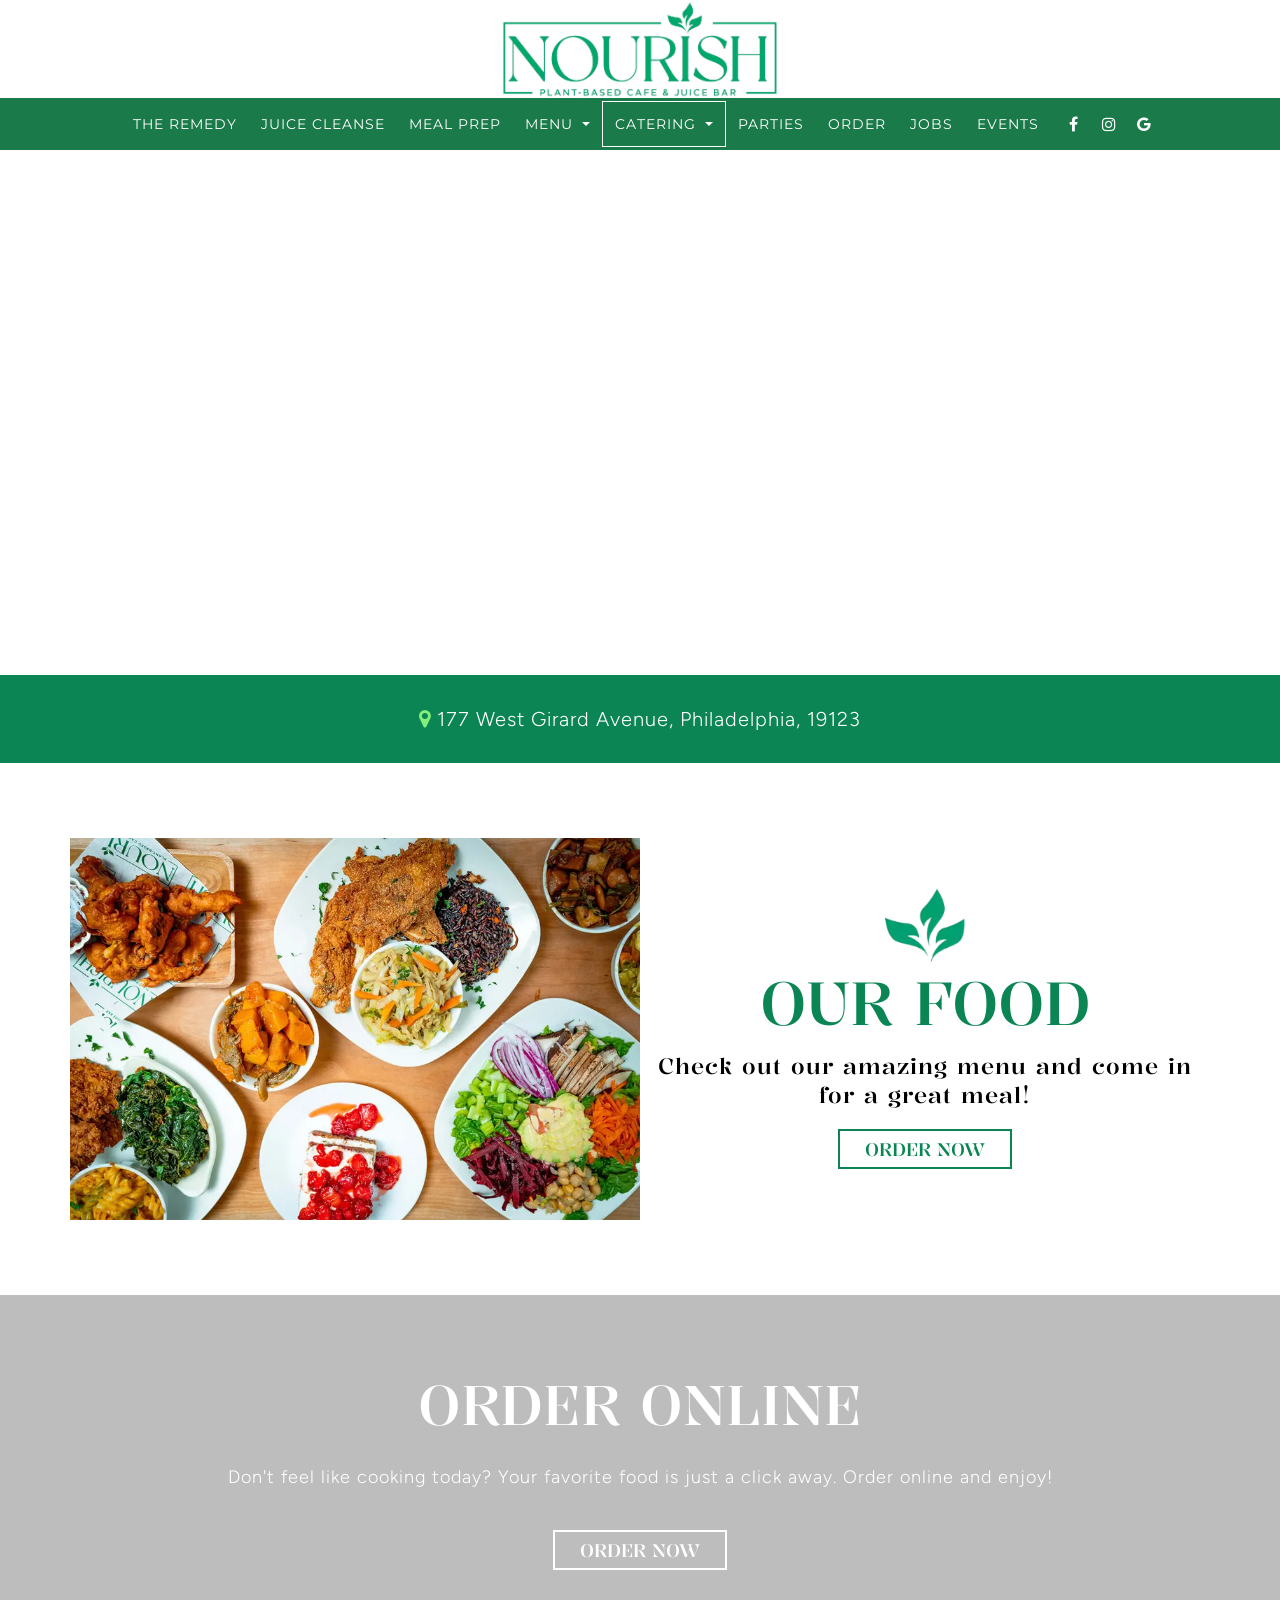
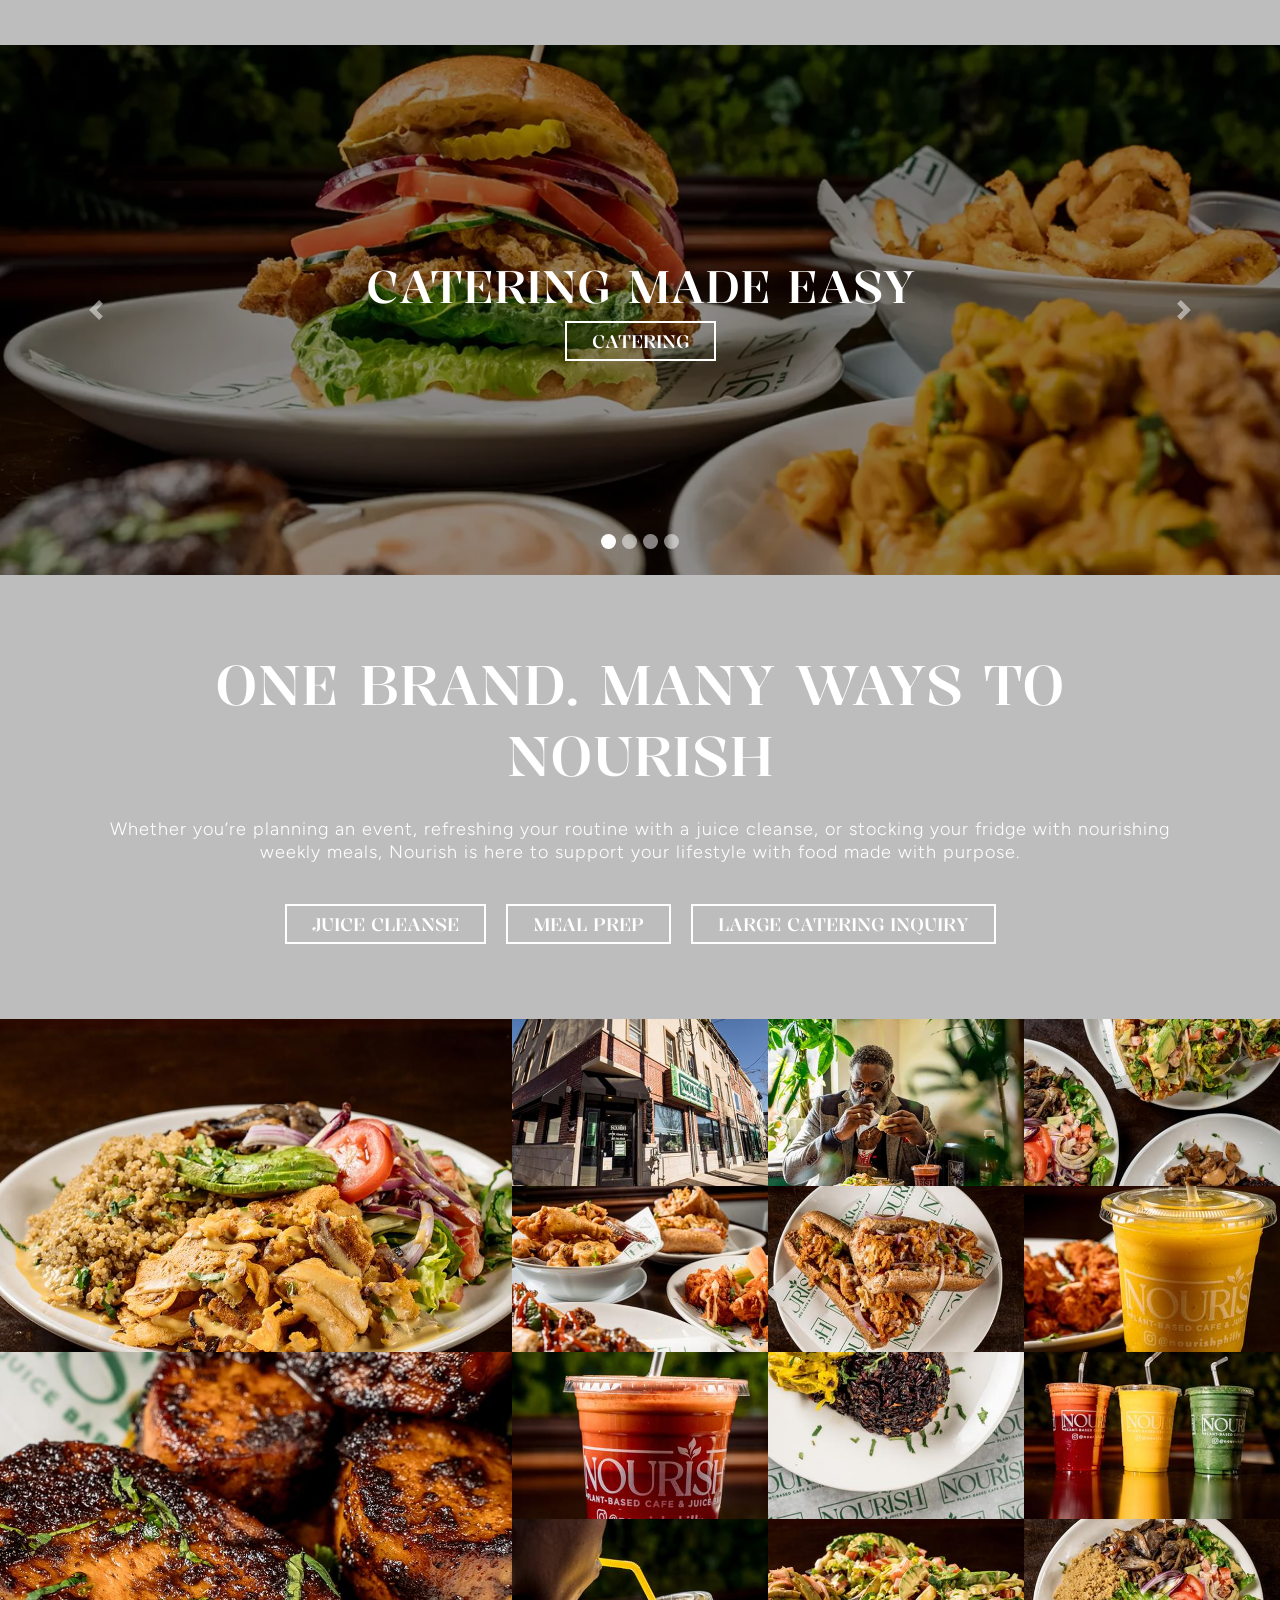
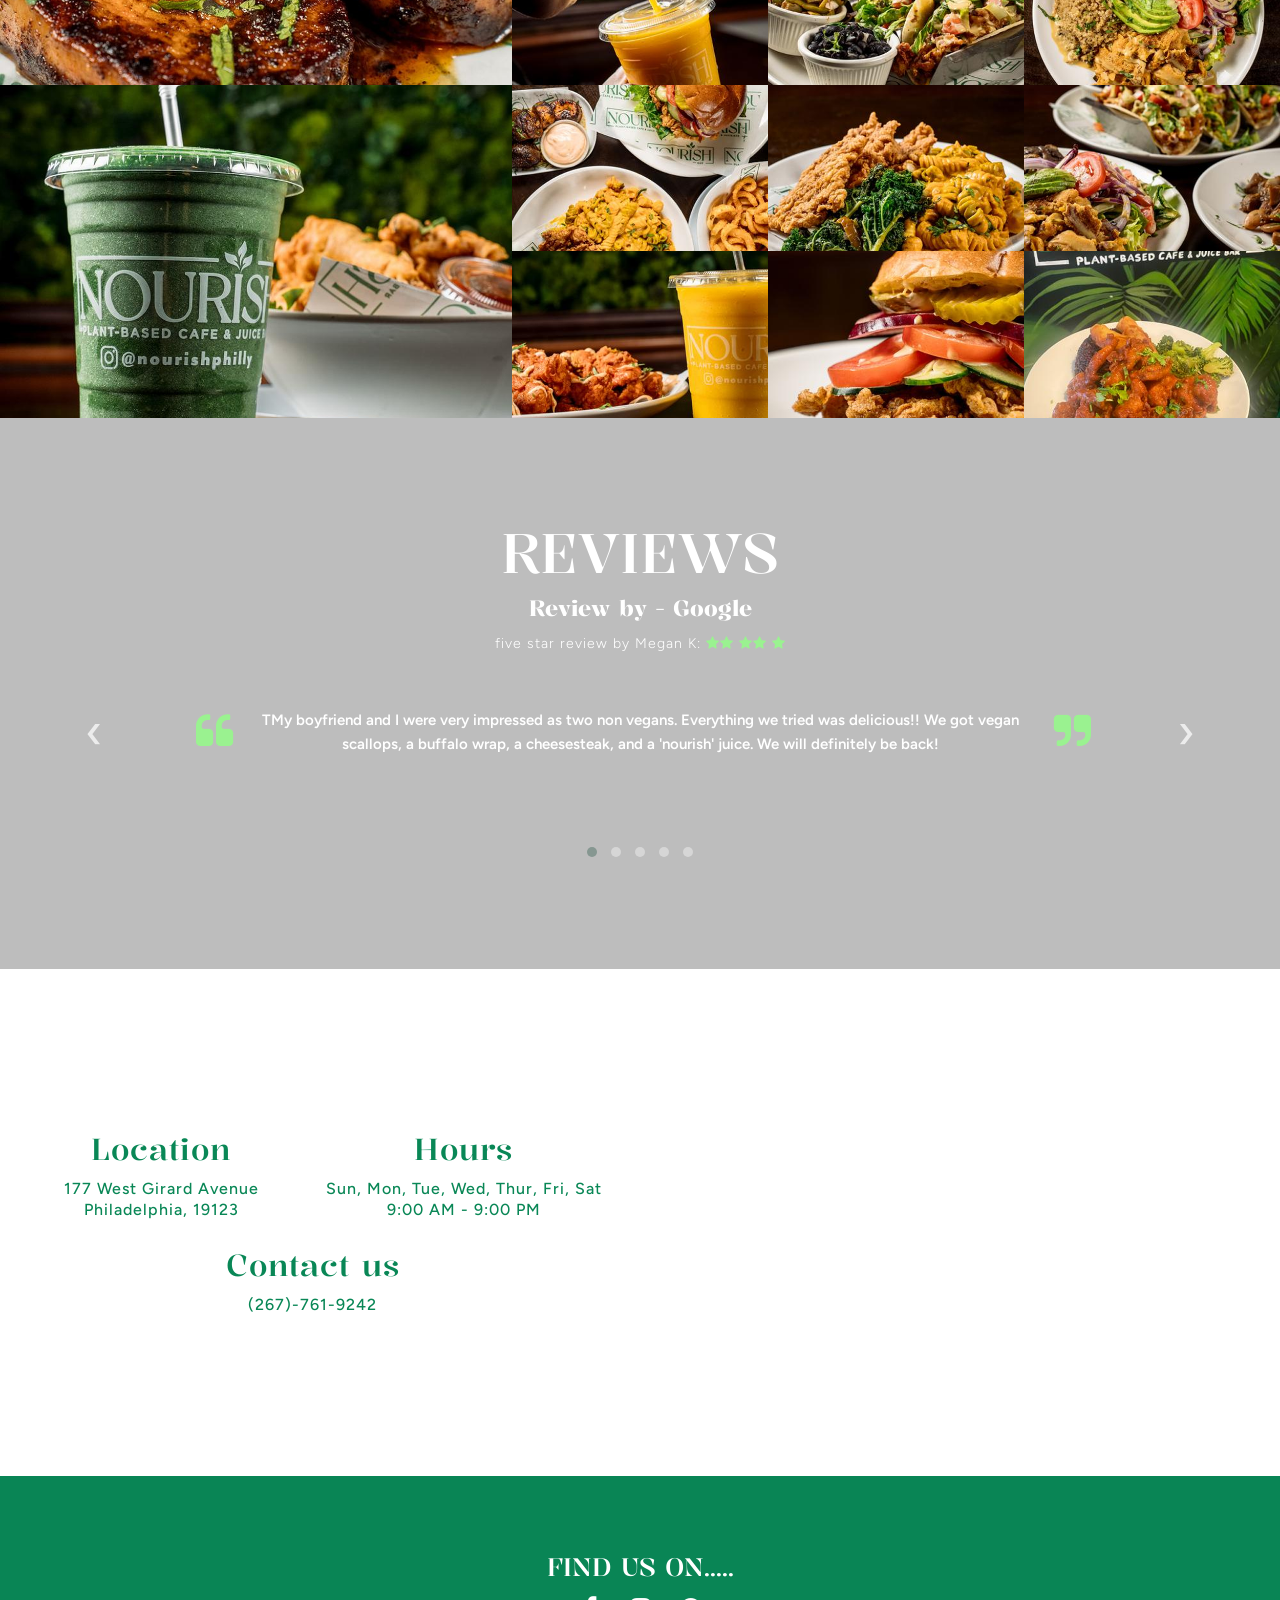
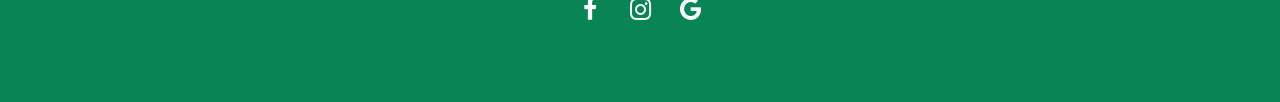
==== commit 0e823427: "links Updated" ====
--- a/index.html
+++ b/index.html
@@ -8,7 +8,7 @@
 <meta http-equiv="Expires" content="0">
 
     <title>Nourish - Home Page</title>
-    <link rel="shortcut icon" type="image/jpg" href="assets/images/logo/fav-icon.jpg" />
+    <link rel="shortcut icon" type="image/jpg" href="./assets/images/logo1.png" />
     <!-- fonts -->
     <link rel="preconnect" href="https://fonts.googleapis.com">
     <link rel="preconnect" href="https://fonts.gstatic.com" crossorigin>
@@ -122,7 +122,7 @@
                         <h2>
                           Catering made easy
                         </h2>
-                        <a class="orderBtn two" href="#">Order Now</a>
+                        <a class="orderBtn two" target="_blank" href="/nourish/catering.html">Catering</a>
                       </div>
                     </div>
                   </div>
@@ -132,7 +132,7 @@
                         <h2>
                           To taste is to enjoy
                         </h2>
-                        <a class="orderBtn two" href="#">Order Now</a>
+                        <a class="orderBtn two" href="/nourish/food.html">View Menu</a>
                       </div>
                     </div>
                   </div>
@@ -147,7 +147,7 @@
                         <h2>
                           Your Private Party Spot
                         </h2>
-                        <a class="orderBtn two" href="#">Order Now</a>
+                        <a class="orderBtn two" href="/nourish/parties.html" target="_blank">Book Now</a>
                       </div>
                     </div>
                   </div>
@@ -170,9 +170,9 @@
                 <h2 class="text-white">One Brand. Many Ways to Nourish</h2>
                 <p>Whether you’re planning an event, refreshing your routine with a juice cleanse, or stocking your fridge with nourishing weekly meals, Nourish is here to support your lifestyle with food made with purpose.</p>
                 <div class="brandBtns">
-                  <a class="orderBtn two" href="/juice.html">Juice Cleanse</a>
-                  <a class="orderBtn two" href="/meal.html">Meal Prep</a>
-                  <a class="orderBtn two" href="/catering.html">Large catering inquiry</a>
+                  <a class="orderBtn two" target="_blank" href="/nourish/juice.html">Juice Cleanse</a>
+                  <a class="orderBtn two" target="_blank" href="/nourish/meal.html">Meal Prep</a>
+                  <a class="orderBtn two" target="_blank" href="/nourish/catering.html">Large catering inquiry</a>
                 </div>
               </div>
             </div>
--- a/assets/css/style.css
+++ b/assets/css/style.css
@@ -149,7 +149,10 @@
   border-bottom: 2px solid var(--white-color);
 }
 .nav-link:hover::before{
-  width: 100%;
+  width: 98%;
+}
+.nav-link.active::before {
+  width: 98%;
 }
 .dropdown-item {
   font-family: "Montserrat", sans-serif;
@@ -187,7 +190,8 @@
   letter-spacing: 1.4px; text-transform: uppercase;
   color: #fff; padding: 10px 18px; */
 }
-.dropdown-menu .dropdown-item:hover { background: rgba(255,255,255,0.12); color: #fff; }
+.dropdown-menu .dropdown-item:hover { background: rgba(255, 255, 255, 0.12);
+  color: #fff; }
 
 /* Hamburger */
 .navbar-toggler { border-color: rgba(255,255,255,0.5); }
@@ -1030,7 +1034,11 @@
 .orderBtn.btn-2:hover {
   border-color: var(--green-dark);
   background: var(--white);
-  color: var(--green-dark);
+  color: var(--green-dark) !important;
+}
+
+.dropdown-item.active, .dropdown-item:active { 
+  background-color: #ffffff38;
 }
 
 /* Juice Page End */
@@ -1181,6 +1189,15 @@
   gap: 10px; 
   border: 2px solid transparent;
 }
+
+.catering-para.two p{
+  line-height: 1.1;
+  font-size: 22px;
+}
+#mealsTitle {
+  scroll-margin-top: 120px; /* adjust to match your header height */
+}
+
 .remedy-btn:hover{
   border: 2px solid var(--white-color);
 }
@@ -1227,9 +1244,13 @@
   border: unset;
   padding: 15px 40px;
   font-size: 22px;
+  border: 2px solid transparent;
 }
 .catering-btn:hover{
   border: 2px solid var(--white-color);
+}
+.catering-btn:hover {
+  animation: unset;
 }
 .catering-content{
   text-align: start;
--- a/assets/css/resp.css
+++ b/assets/css/resp.css
@@ -330,12 +330,21 @@
 
           @media (max-width:767px)
           {
-
+            .meal-text {
+              margin-bottom: 50px;
+          }
             .juice-content p {
               font-size: 13px;
             }
             .header-main-section {
               padding: 150px 0 100px;
+            }
+            .catering-para.two p {
+              font-size: 18px;
+            }
+
+            #mealsTitle {
+              scroll-margin-top: 80px; /* adjust to match your header height */
             }
 
 .logo-wrap {
